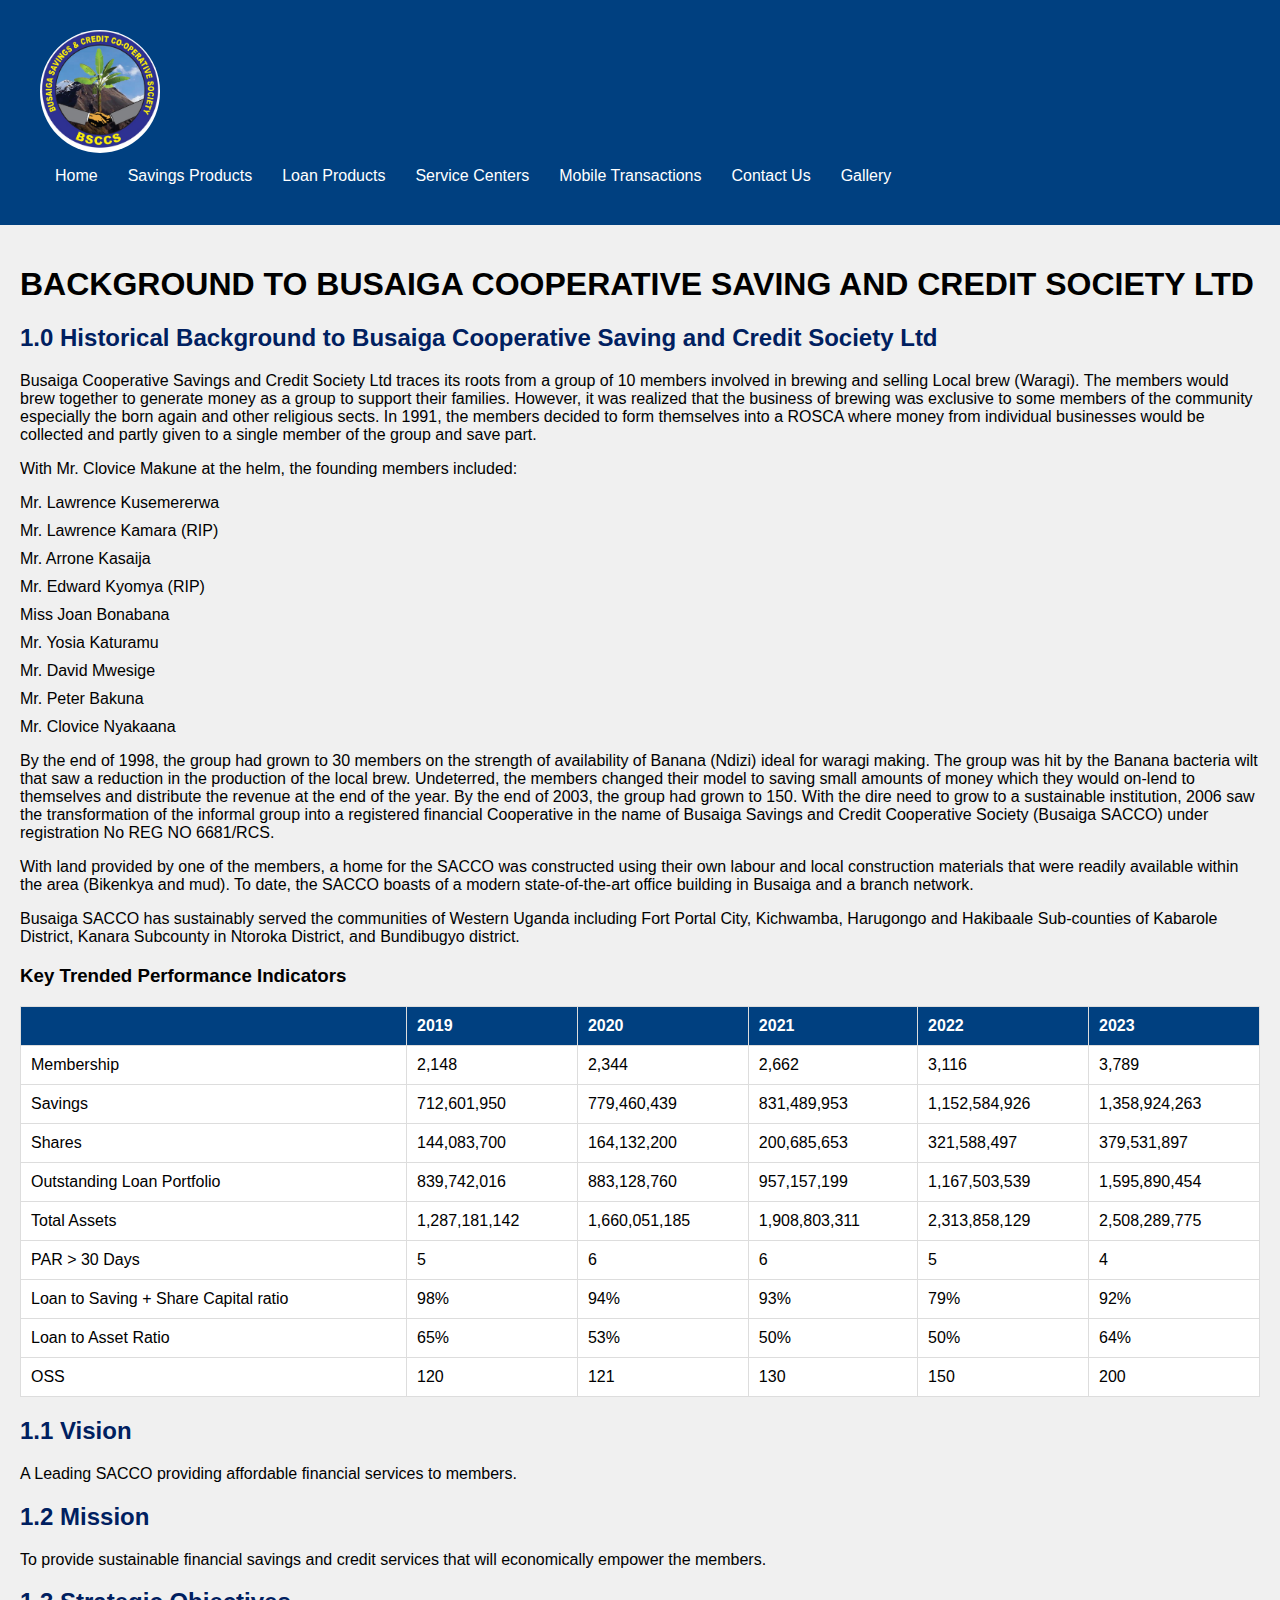
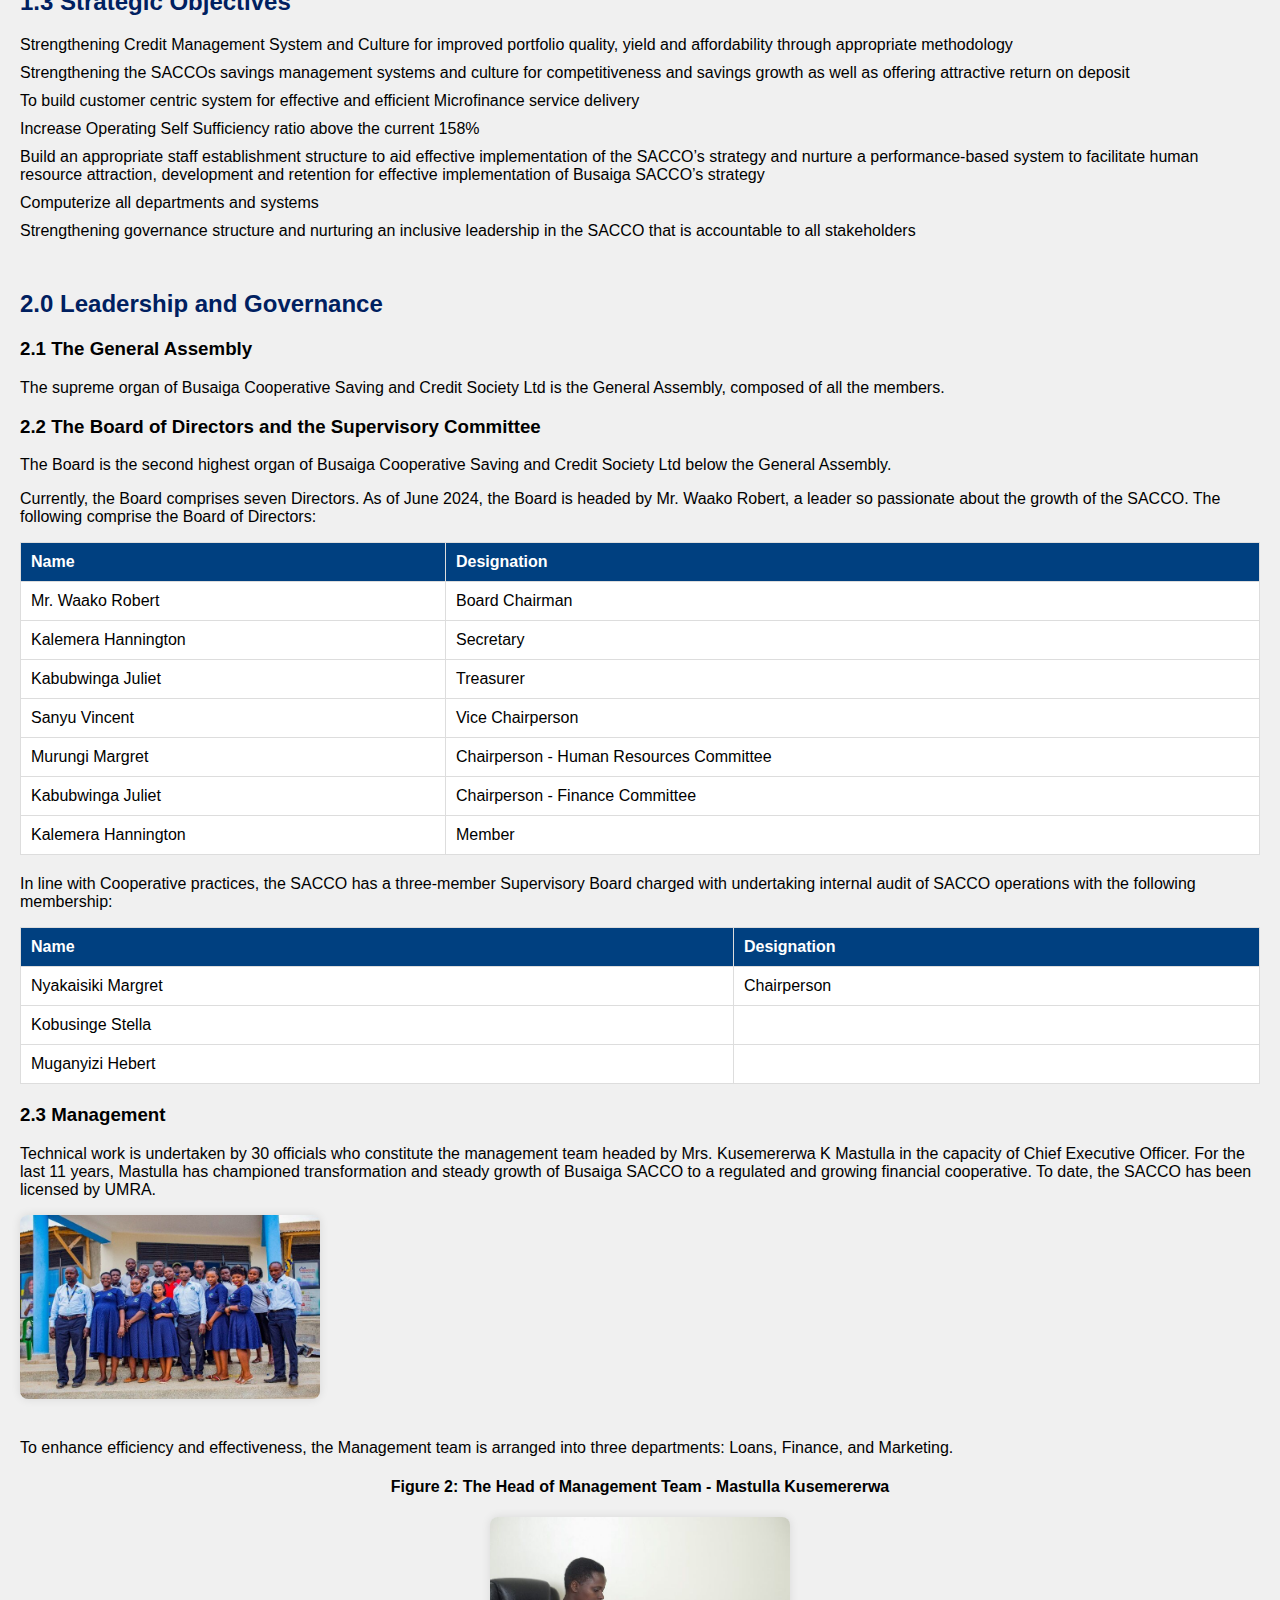
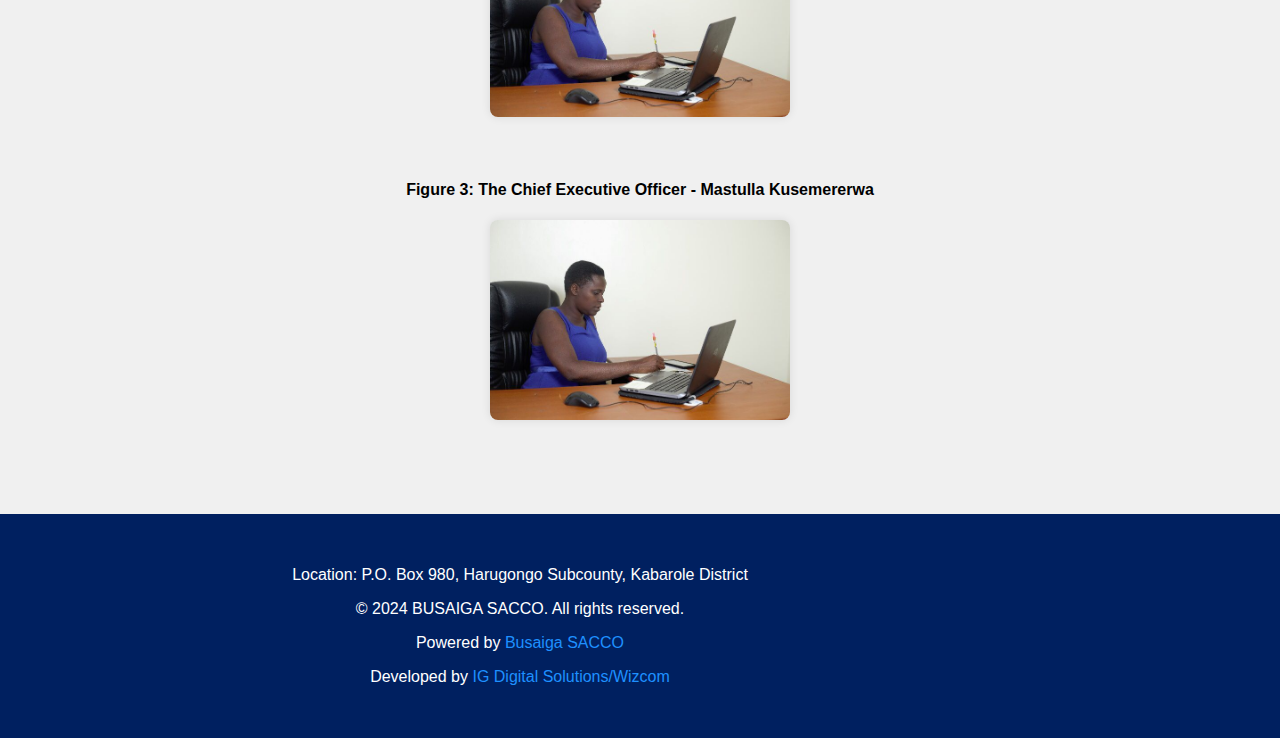
==== about.html @ 39517e25 "Add files via upload" ====
<!DOCTYPE html>
<html lang="en">
<head>
    <meta charset="UTF-8">
    <meta name="viewport" content="width=device-width, initial-scale=1.0">
    <title>BUSAIGA SACCO - About Us</title>
    <link rel="stylesheet" href="about.css">
    
    
</head>
<body>
    <header>
        <div class="container">
            <img src="logo.jpg" alt="BUSAIGA SACCO Logo" class="logo">
            <!-- Menu Icon for Small Screens -->
            <div class="menu-icon" onclick="toggleSidebar()">
                <div class="bar"></div>
                <div class="bar"></div>
                <div class="bar"></div>
            </div>
            <nav>
                <a href="index.html">Home</a>
                <a href="savings.html">Savings Products</a>
                <a href="loans.html">Loan Products</a>
                <a href="service-centers.html">Service Centers</a>
                <a href="mobile.html">Mobile Transactions</a>
                <a href="contact.html">Contact Us</a>
                <a href="gallery.html">Gallery</a>
            </nav>
        </div>
    </header>

    <!-- Sidebar -->
    <nav class="sidebar">
        <div class="sidebar-content">
            <a href="index.html">Home</a>
            <a href="savings.html">Savings Products</a>
            <a href="loans.html">Loan Products</a>
            <a href="gallery.html">Gallery</a>
            <a href="mobile.html">Mobile Transactions</a>
            <a href="contact.html">Contact Us</a>
            <a href="service-centers.html">Service Centers</a>
        </div>
    </nav>

    <main>
        <section id="background">
            <h1>BACKGROUND TO BUSAIGA COOPERATIVE SAVING AND CREDIT SOCIETY LTD</h1>
            <h2>1.0 Historical Background to Busaiga Cooperative Saving and Credit Society Ltd</h2>
            <p>
                Busaiga Cooperative Savings and Credit Society Ltd traces its roots from a group of 10 members involved in brewing and selling Local brew (Waragi). 
                The members would brew together to generate money as a group to support their families. However, it was realized that the business of brewing was 
                exclusive to some members of the community especially the born again and other religious sects. In 1991, the members decided to form themselves into 
                a ROSCA where money from individual businesses would be collected and partly given to a single member of the group and save part.
            </p>
            <p>With Mr. Clovice Makune at the helm, the founding members included:</p>
            <ul>
                <li>Mr. Lawrence Kusemererwa</li>
                <li>Mr. Lawrence Kamara (RIP)</li>
                <li>Mr. Arrone Kasaija</li>
                <li>Mr. Edward Kyomya (RIP)</li>
                <li>Miss Joan Bonabana</li>
                <li>Mr. Yosia Katuramu</li>
                <li>Mr. David Mwesige</li>
                <li>Mr. Peter Bakuna</li>
                <li>Mr. Clovice Nyakaana</li>
            </ul>
            <p>
                By the end of 1998, the group had grown to 30 members on the strength of availability of Banana (Ndizi) ideal for waragi making. The group was hit by the Banana bacteria wilt that saw 
                a reduction in the production of the local brew. Undeterred, the members changed their model to saving small amounts of money which they would on-lend to themselves and distribute the 
                revenue at the end of the year. By the end of 2003, the group had grown to 150. With the dire need to grow to a sustainable institution, 2006 saw the transformation of the informal group 
                into a registered financial Cooperative in the name of Busaiga Savings and Credit Cooperative Society (Busaiga SACCO) under registration No REG NO 6681/RCS.
            </p>
            <p>
                With land provided by one of the members, a home for the SACCO was constructed using their own labour and local construction materials that were readily available within the area 
                (Bikenkya and mud). To date, the SACCO boasts of a modern state-of-the-art office building in Busaiga and a branch network.
            </p>
            <p>
                Busaiga SACCO has sustainably served the communities of Western Uganda including Fort Portal City, Kichwamba, Harugongo and Hakibaale Sub-counties of Kabarole District, 
                Kanara Subcounty in Ntoroka District, and Bundibugyo district.
            </p>
            <h3>Key Trended Performance Indicators</h3>
            <table border="1">
                <tr>
                    <th></th>
                    <th>2019</th>
                    <th>2020</th>
                    <th>2021</th>
                    <th>2022</th>
                    <th>2023</th>
                </tr>
                <tr>
                    <td>Membership</td>
                    <td>2,148</td>
                    <td>2,344</td>
                    <td>2,662</td>
                    <td>3,116</td>
                    <td>3,789</td>
                </tr>
                <tr>
                    <td>Savings</td>
                    <td>712,601,950</td>
                    <td>779,460,439</td>
                    <td>831,489,953</td>
                    <td>1,152,584,926</td>
                    <td>1,358,924,263</td>
                </tr>
                <tr>
                    <td>Shares</td>
                    <td>144,083,700</td>
                    <td>164,132,200</td>
                    <td>200,685,653</td>
                    <td>321,588,497</td>
                    <td>379,531,897</td>
                </tr>
                <tr>
                    <td>Outstanding Loan Portfolio</td>
                    <td>839,742,016</td>
                    <td>883,128,760</td>
                    <td>957,157,199</td>
                    <td>1,167,503,539</td>
                    <td>1,595,890,454</td>
                </tr>
                <tr>
                    <td>Total Assets</td>
                    <td>1,287,181,142</td>
                    <td>1,660,051,185</td>
                    <td>1,908,803,311</td>
                    <td>2,313,858,129</td>
                    <td>2,508,289,775</td>
                </tr>
                <tr>
                    <td>PAR > 30 Days</td>
                    <td>5</td>
                    <td>6</td>
                    <td>6</td>
                    <td>5</td>
                    <td>4</td>
                </tr>
                <tr>
                    <td>Loan to Saving + Share Capital ratio</td>
                    <td>98%</td>
                    <td>94%</td>
                    <td>93%</td>
                    <td>79%</td>
                    <td>92%</td>
                </tr>
                <tr>
                    <td>Loan to Asset Ratio</td>
                    <td>65%</td>
                    <td>53%</td>
                    <td>50%</td>
                    <td>50%</td>
                    <td>64%</td>
                </tr>
                <tr>
                    <td>OSS</td>
                    <td>120</td>
                    <td>121</td>
                    <td>130</td>
                    <td>150</td>
                    <td>200</td>
                </tr>
            </table>
            <h2>1.1 Vision</h2>
            <p>A Leading SACCO providing affordable financial services to members.</p>
            <h2>1.2 Mission</h2>
            <p>To provide sustainable financial savings and credit services that will economically empower the members.</p>
            <h2>1.3 Strategic Objectives</h2>
            <ul>
                <li>Strengthening Credit Management System and Culture for improved portfolio quality, yield and affordability through appropriate methodology</li>
                <li>Strengthening the SACCOs savings management systems and culture for competitiveness and savings growth as well as offering attractive return on deposit</li>
                <li>To build customer centric system for effective and efficient Microfinance service delivery</li>
                <li>Increase Operating Self Sufficiency ratio above the current 158%</li>
                <li>Build an appropriate staff establishment structure to aid effective implementation of the SACCO’s strategy and nurture a performance-based system to facilitate human resource attraction, development and retention for effective implementation of Busaiga SACCO’s strategy</li>
                <li>Computerize all departments and systems</li>
                <li>Strengthening governance structure and nurturing an inclusive leadership in the SACCO that is accountable to all stakeholders</li>
            </ul>
        </section>

        <section id="performance">
            <h2>2.0 Leadership and Governance</h2>
            <h3>2.1 The General Assembly</h3>
            <p>The supreme organ of Busaiga Cooperative Saving and Credit Society Ltd is the General Assembly, composed of all the members.</p>
            <h3>2.2 The Board of Directors and the Supervisory Committee</h3>
            <p>The Board is the second highest organ of Busaiga Cooperative Saving and Credit Society Ltd below the General Assembly.</p>
            <p>Currently, the Board comprises seven Directors. As of June 2024, the Board is headed by Mr. Waako Robert, a leader so passionate about the growth of the SACCO. The following comprise the Board of Directors:</p>
            <table border="1">
                <tr>
                    <th>Name</th>
                    <th>Designation</th>
                </tr>
                <tr>
                    <td>Mr. Waako Robert</td>
                    <td>Board Chairman</td>
                </tr>
                <tr>
                    <td>Kalemera Hannington</td>
                    <td>Secretary</td>
                </tr>
                <tr>
                    <td>Kabubwinga Juliet</td>
                    <td>Treasurer</td>
                </tr>
                <tr>
                    <td>Sanyu Vincent</td>
                    <td>Vice Chairperson</td>
                </tr>
                <tr>
                    <td>Murungi Margret</td>
                    <td>Chairperson - Human Resources Committee</td>
                </tr>
                <tr>
                    <td>Kabubwinga Juliet</td>
                    <td>Chairperson - Finance Committee</td>
                </tr>
                <tr>
                    <td>Kalemera Hannington</td>
                    <td>Member</td>
                </tr>
            </table>
            <p>In line with Cooperative practices, the SACCO has a three-member Supervisory Board charged with undertaking internal audit of SACCO operations with the following membership:</p>
            <table border="1">
                <tr>
                    <th>Name</th>
                    <th>Designation</th>
                </tr>
                <tr>
                    <td>Nyakaisiki Margret</td>
                    <td>Chairperson</td>
                </tr>
                <tr>
                    <td>Kobusinge Stella</td>
                    <td></td>
                </tr>
                <tr>
                    <td>Muganyizi Hebert</td>
                    <td></td>
                </tr>
            </table>
            <h3>2.3 Management</h3>
            <div class="management">
                <p>
                    Technical work is undertaken by 30 officials who constitute the management team headed by Mrs. Kusemererwa K Mastulla in the capacity of Chief Executive Officer. 
                    For the last 11 years, Mastulla has championed transformation and steady growth of Busaiga SACCO to a regulated and growing financial cooperative. To date, the 
                    SACCO has been licensed by UMRA.
                </p>
                <img src="managent.jpg" alt="management-image">
            </div>
            <p>
                To enhance efficiency and effectiveness, the Management team is arranged into three departments: Loans, Finance, and Marketing.
            </p>
            
            <div class="images-section">
                <div>
                    <h4>Figure 2: The Head of Management Team - Mastulla Kusemererwa</h4>
                    <img src="ceo.jpg" alt="Additional Image 1">
                    <p></p>
                </div>
                <div>
                    <h4>Figure 3: The Chief Executive Officer - Mastulla Kusemererwa</h4>
                    <img src="ceo.jpg" alt="Additional Image 2">
                    
                </div>
            </div>
        </section>
    </main>

     <footer>
        <div class="container">
            <p>Location: P.O. Box 980, Harugongo Subcounty, Kabarole District</p>
            <p>&copy; 2024 BUSAIGA SACCO. All rights reserved.</p>
            <p>Powered by <a href="https://wa.me/+256784829845" target="_blank">Busaiga SACCO</a></p> 
            <p>Developed by <a href="https://wa.me/+256779491167" target="_blank">IG Digital Solutions/Wizcom</a></p>
        </div>
    </footer>
</body>
    

    <script>
        function toggleSidebar() {
            document.querySelector('.sidebar').classList.toggle('active');
        }
    </script>
</body>
</html>
---- about.css ----
/* Reset and Base Styles */
body {
  font-family: Arial, sans-serif;
  margin: 0;
  padding: 0;
  min-height: 100vh;
  display: flex;
  flex-direction: column;
}

h2 {
  color: #002060; /* Match heading color */
}



/* Header Styles */
header {
  background-color: #004080; /* Match header background color */
  color: white;
  display: flex;
  justify-content: space-between;
  align-items: center;
  padding: 10px 20px;
  position: relative; /* Ensure relative positioning for absolute children */
}

.logo {
  width: 120px;
  height: auto;
  border-radius: 50%; /* Match logo border radius */
}

nav {
  display: flex;
  align-items: center;
}

nav a {
  color: white;
  text-decoration: none;
  padding: 10px 15px;
  display: block;
}

nav a:hover {
  text-decoration: underline;
}



/* Footer Styles */
footer {
  background-color: #002060;
  color: white;
  padding: 1rem 0;
  text-align: center;
}

footer a {
  color: #1e90ff;
  text-decoration: none;
}

footer a:hover {
  text-decoration: underline;
}

/* Sidebar Styles */
.sidebar {
  position: fixed;
  left: 0;
  top: 0;
  bottom: 0;
  background-color: #004080;
  width: 250px;
  transform: translateX(-100%);
  transition: transform 0.3s ease;
  z-index: 1000;
}

.sidebar.active {
  transform: translateX(0);
}

.sidebar-content {
  padding-top: 60px; /* Adjusted padding top */
}

.sidebar a {
  color: white;
  text-decoration: none;
  display: block;
  padding: 16px;
  transition: background-color 0.3s;
}

.sidebar a:hover {
  background-color: #004080;
}

.active {
  background-color: #004080;
}

/* Responsive Styles */
@media (max-width: 768px) {
  .menu-icon {
      display: block; /* Show on smaller screens */
      cursor: pointer;
      position: absolute;
      top: 40%;
      right: 20px;
      z-index: 1001; /* Ensure it's above the sidebar */
  }

  .menu-icon .bar {
    width: 25px;
    height: 3px;
    background-color: white;
    margin: 8px 0;
    
  }

  nav {
      display: none; /* Hide nav links on small screens initially */
  }

  .sidebar {
      position: fixed;
      left: 0;
      top: 0;
      bottom: 0;
      background-color: #004080;
      width: 250px;
      transform: translateX(-100%);
      transition: transform 0.3s ease;
      z-index: 1000;
      display: none; /* Hide sidebar by default */
  }

  .sidebar.active {
      transform: translateX(0);
      display: block; /* Show sidebar when active */
  }

  .sidebar-content {
      padding-top: 60px; /* Adjusted padding top */
  }

  .sidebar a {
      color: white;
      text-decoration: none;
      display: block;
      padding: 16px;
      transition: background-color 0.3s;
  }

  .sidebar a:hover {
      background-color: #004080;
  }

  .active {
      background-color: #004080;
  }
}

@media (min-width: 769px) {
  nav {
      display: flex; /* Display nav on large screens */
  }

  .sidebar {
      display: none; /* Hide sidebar on large screens */
  }
}


.container {
  max-width: 1000px;
  padding: 20px;
  align-items: left;
}

/* Main Content Styles */
main {
  padding-top: 0; /* No padding needed */
  flex: 1;
  background-color: #f0f0f0; /* Example background color for main content */
  padding: 20px;
}

section {
  margin-bottom: 50px;
}

ul {
  list-style-type: none;
  padding: 0;
}

ul li {
  margin-bottom: 10px;
}

/* Sidebar Styles */
.sidebar {
  position: fixed;
  left: 0;
  top: 0;
  bottom: 0;
  background-color: #004080;
  width: 250px;
  transform: translateX(-100%);
  transition: transform 0.3s ease;
  z-index: 1000;
}

.sidebar.active {
  transform: translateX(0);
}

.sidebar-content {
  padding-top: 60px; /* Adjusted padding top */
}

.sidebar a {
  color: white;
  text-decoration: none;
  display: block;
  padding: 16px;
  transition: background-color 0.3s;
}

.sidebar a:hover {
  background-color: #004080;
}

.active {
  background-color: #004080;
}

/* Table Styles */
table {
  width: 100%;
  border-collapse: collapse;
  margin-bottom: 20px;
  overflow-x: auto; /* Enable horizontal scroll on smaller screens */
}

table, th, td {
  border: 1px solid #ddd;
}

th, td {
  padding: 10px;
  text-align: left;
}

th {
  background-color: #004080; /* Header background color */
  color: white;
}

/* Alternate row colors for better readability */
tr:nth-child(even) {
  background-color: #f2f2f2; /* Light gray */
}

/* Colors for header cells */
th {
  background-color: #004080; /* Dark blue */
  color: white;
}

/* Colors for data cells */
td {
  background-color: #ffffff; /* White */
}
/* Styling for Mastulla Kusemererwa's image */
.management img {
    width: 100%; /* Ensures the image fills its container */
    max-width: 300px; /* Example maximum width */
    border-radius: 8px; /* Rounded corners for aesthetics */
    box-shadow: 0 0 10px rgba(0, 0, 0, 0.1); /* Optional: Adds a subtle shadow */
    margin-bottom: 20px; /* Optional: Creates space below the image */
}

/* Styling for CEO images */
.images-section img {
    width: 100%; /* Ensures the image fills its container */
    max-width: 300px; /* Example maximum width */
    border-radius: 8px; /* Rounded corners for aesthetics */
    box-shadow: 0 0 10px rgba(0, 0, 0, 0.1); /* Optional: Adds a subtle shadow */
    margin-bottom: 20px; /* Optional: Creates space below the image */
}

/* Optional: Center the images and add space around them */
.images-section div {
    text-align: center; /* Centers the images */
    margin-bottom: 40px; /* Creates space between image sections */
}

/* Adjustments for smaller screens */
@media (max-width: 768px) {
  table {
    display: block;
    overflow-x: auto;
    white-space: nowrap; /* Prevent text wrapping */
  }

  th, td {
    min-width: 120px;
  }
}
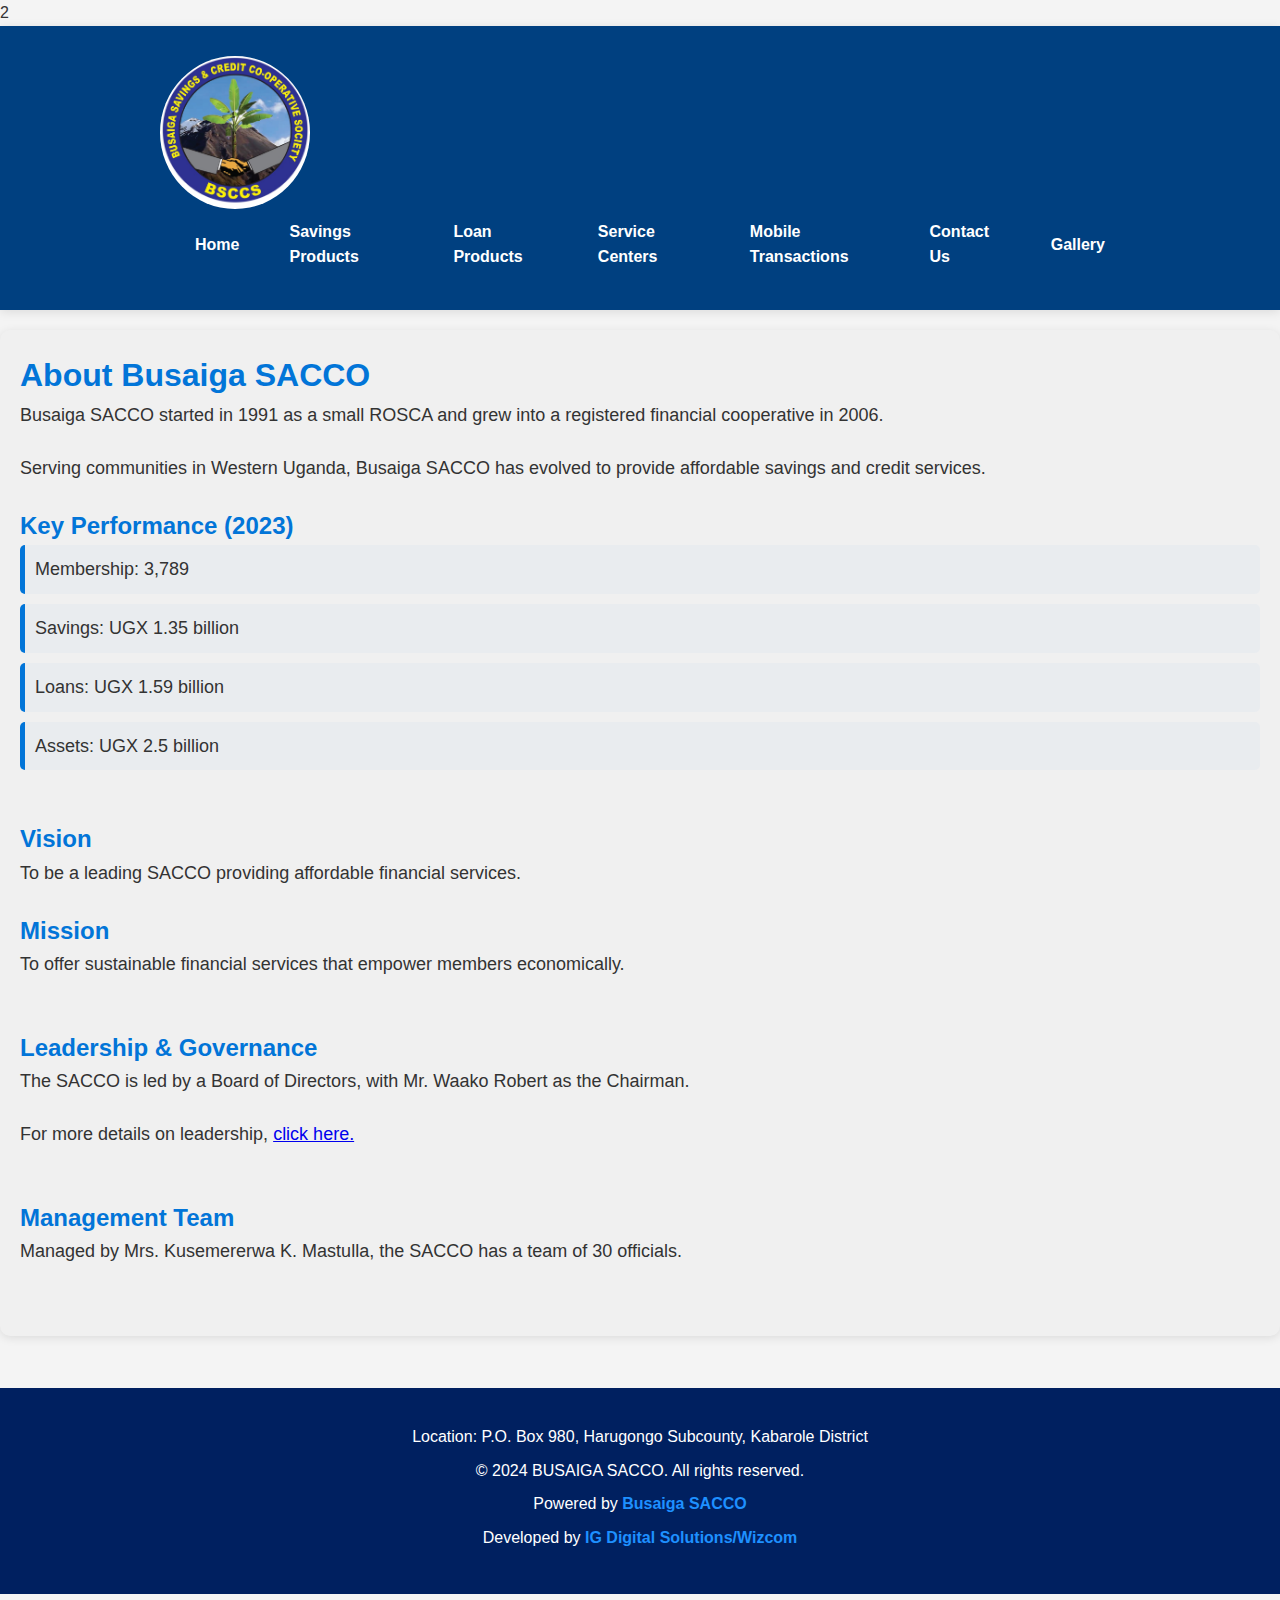
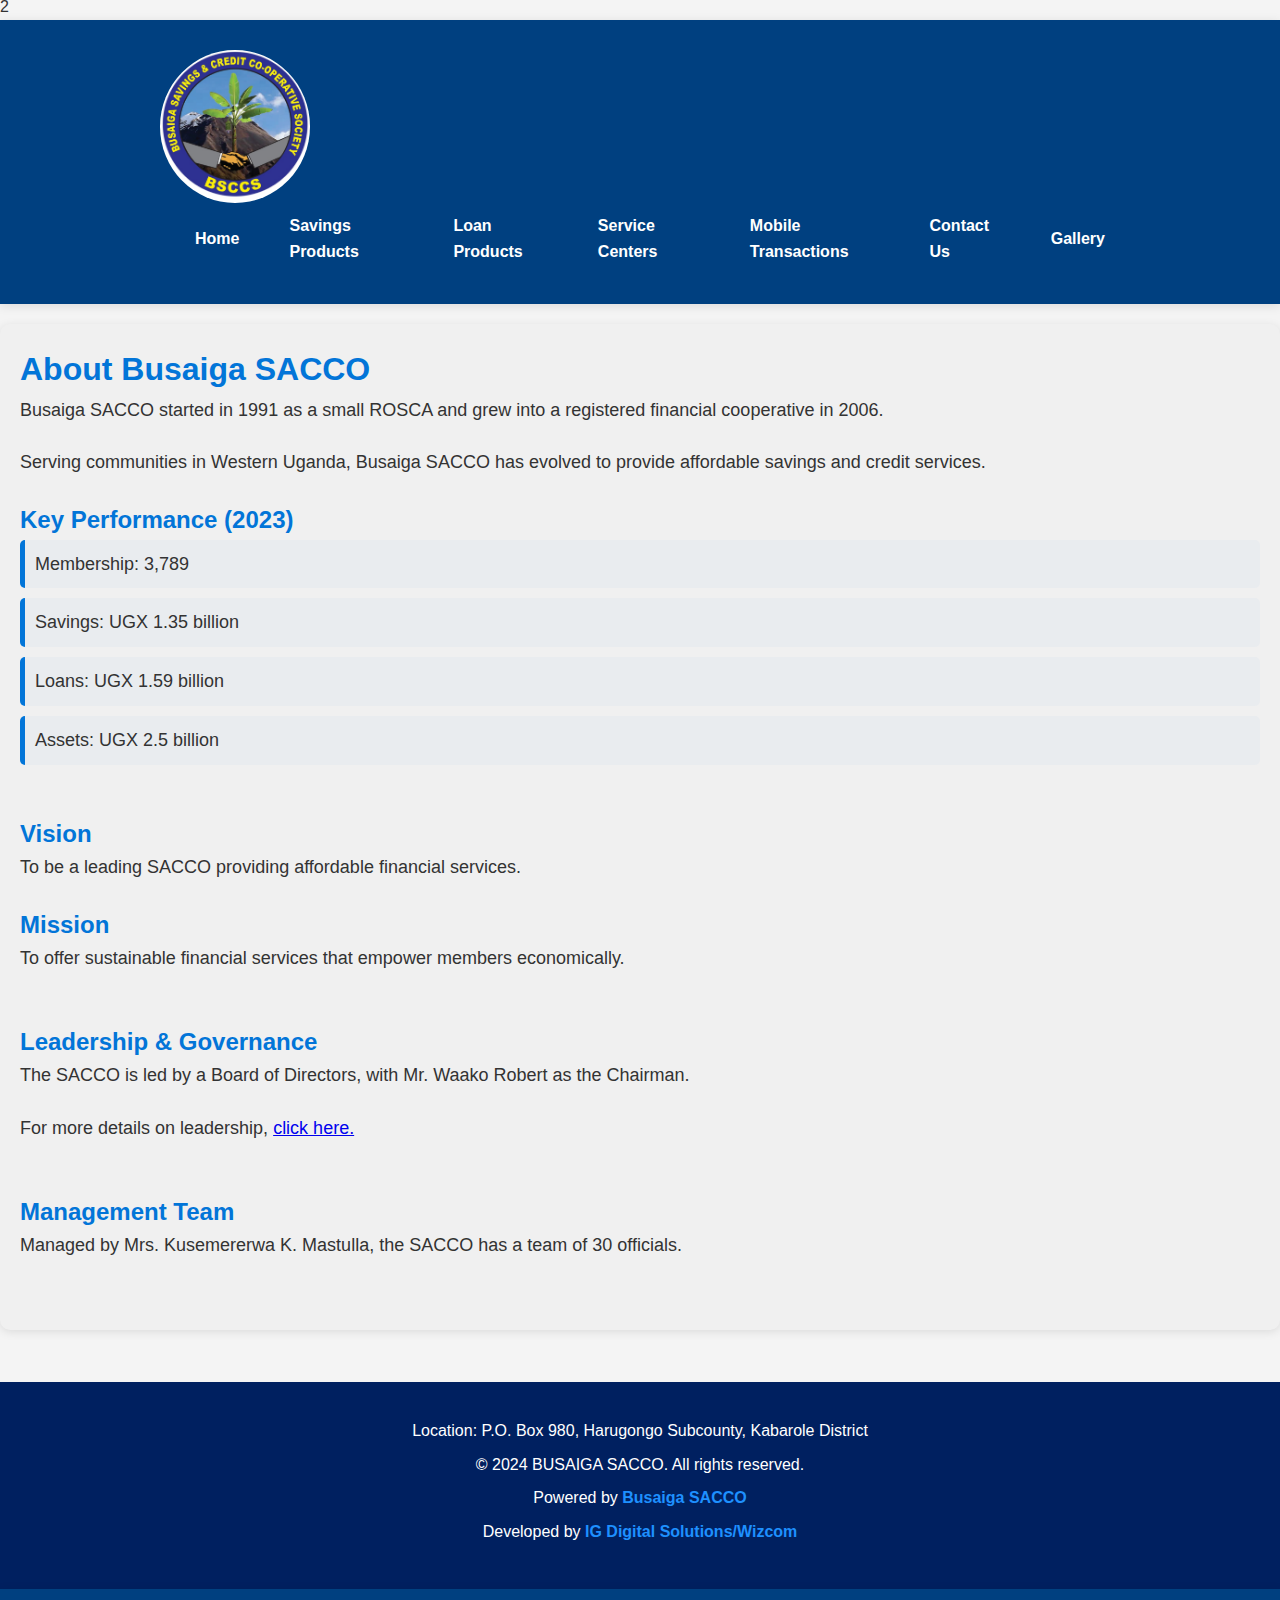
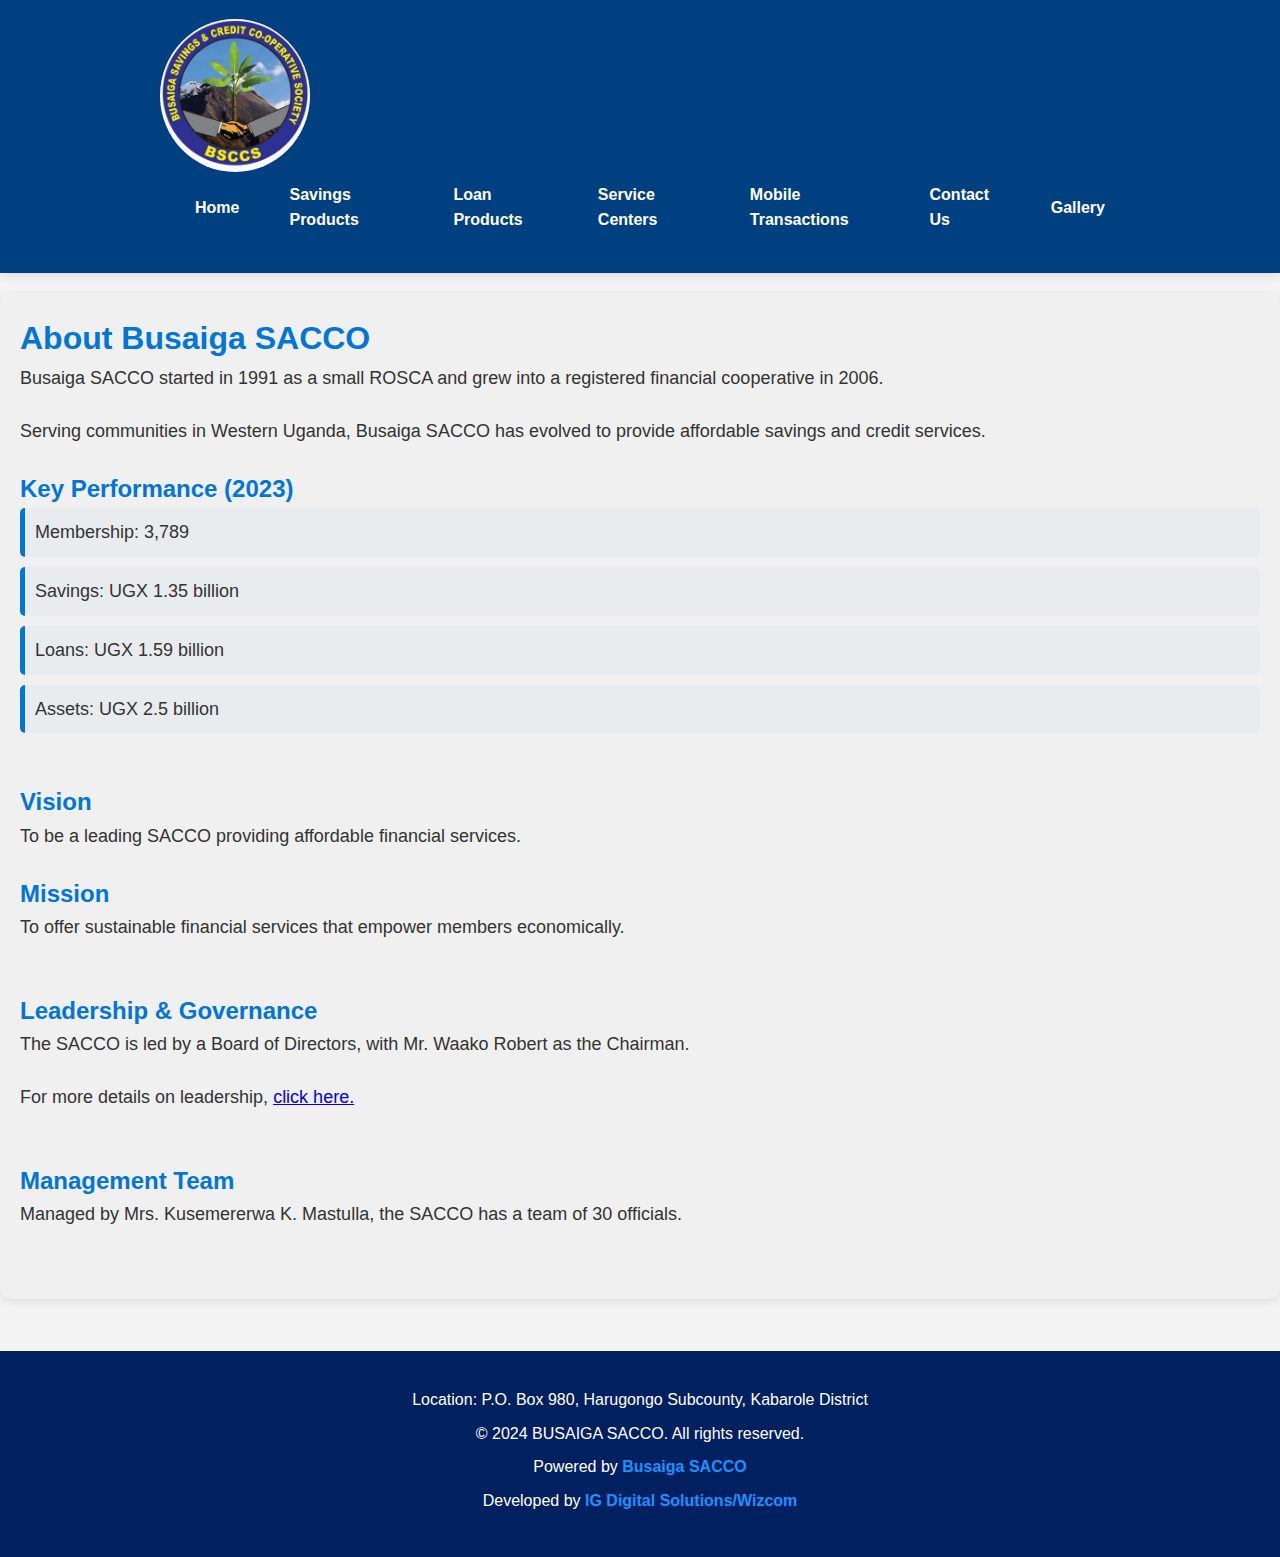
==== commit 613cecce: "Update about.html" ====
--- a/about.html
+++ b/about.html
@@ -5,8 +5,225 @@
     <meta name="viewport" content="width=device-width, initial-scale=1.0">
     <title>BUSAIGA SACCO - About Us</title>
     <link rel="stylesheet" href="about.css">
+    2 <Style>
     
+    /* General Reset */
+* {
+    margin: 0;
+    padding: 0;
+    box-sizing: border-box;
+}
+
+body {
+    font-family: 'Segoe UI', Tahoma, Geneva, Verdana, sans-serif;
+    color: #333;
+    line-height: 1.6;
+    background-color: #f4f4f4;
+}
+
+/* Layout and Container */
+.container {
+    width: 90%;
+    margin: auto;
+    max-width: 1200px;
+}
+
+/* Header Styling */
+header {
+    background-color: #0275d8;
+    color: white;
+    padding: 1rem 0;
+    box-shadow: 0 2px 10px rgba(0, 0, 0, 0.1);
+}
+
+header .logo {
+    width: 150px;
+    float: left;
+}
+
+header nav {
+    float: right;
+}
+
+header nav a {
+    color: white;
+    text-decoration: none;
+    margin-left: 20px;
+    font-weight: bold;
+    font-size: 16px;
+    transition: color 0.3s ease;
+}
+
+header nav a:hover {
+    color: #f4f4f4;
+}
+
+/* Menu Icon for mobile */
+.menu-icon {
+    display: none;
+    float: right;
+    cursor: pointer;
+}
+
+.menu-icon .bar {
+    width: 25px;
+    height: 3px;
+    background-color: white;
+    margin: 5px 0;
+}
+
+/* Main Section Styling */
+main {
+    background-color: white;
+    padding: 2rem;
+    margin: 20px 0;
+    border-radius: 10px;
+    box-shadow: 0 2px 10px rgba(0, 0, 0, 0.1);
+}
+
+main h1, main h2 {
+    color: #0275d8;
+}
+
+main p {
+    font-size: 18px;
+    margin-bottom: 1.5rem;
+}
+
+main ul {
+    list-style-type: none;
+    padding-left: 0;
+}
+
+main ul li {
+    font-size: 18px;
+    background-color: #e9ecef;
+    margin-bottom: 10px;
+    padding: 10px;
+    border-left: 5px solid #0275d8;
+    border-radius: 5px;
+}
+
+/* Section Styling */
+section {
+    margin-bottom: 2rem;
+}
+
+button {
+    background-color: #0275d8;
+    color: white;
+    border: none;
+    padding: 10px 20px;
+    font-size: 16px;
+    border-radius: 5px;
+    cursor: pointer;
+    transition: background-color 0.3s ease;
+}
+
+button:hover {
+    background-color: #025aa5;
+}
+
+/* Modal Styling */
+.modal {
+    display: none;
+    position: fixed;
+    z-index: 10;
+    left: 0;
+    top: 0;
+    width: 100%;
+    height: 100%;
+    overflow: auto;
+    background-color: rgba(0, 0, 0, 0.5);
+}
+
+.modal-content {
+    background-color: white;
+    margin: 10% auto;
+    padding: 20px;
+    border: 1px solid #888;
+    width: 80%;
+    max-width: 600px;
+    border-radius: 10px;
+    box-shadow: 0 4px 8px rgba(0, 0, 0, 0.2);
+}
+
+.close {
+    color: #aaa;
+    float: right;
+    font-size: 24px;
+    font-weight: bold;
+    cursor: pointer;
+}
+
+.close:hover, .close:focus {
+    color: #333;
+}
+
+/* Footer Styling */
+footer {
+    background-color: #0275d8;
+    color: white;
+    padding: 2rem 0;
+    text-align: center;
+    margin-top: 2rem;
+}
+
+footer p {
+    margin-bottom: 0.5rem;
+}
+
+footer a {
+    color: #ffcc00;
+    text-decoration: none;
+    font-weight: bold;
+    transition: color 0.3s ease;
+}
+
+footer a:hover {
+    color: #ffc107;
+}
+
+/* Responsive Layout for Mobile */
+@media (max-width: 768px) {
+    header nav {
+        display: none;
+    }
+
+    .menu-icon {
+        display: block;
+    }
+
+    .logo {
+        float: none;
+        display: block;
+        margin: auto;
+    }
+
+    main {
+        padding: 1rem;
+    }
+
+    .container {
+        width: 100%;
+    }
+
+    .modal-content {
+        width: 90%;
+    }
+}
+
+/* Utility Classes */
+.text-center {
+    text-align: center;
+}
+
+.text-left {
+    text-align: left;
+}
+
     
+    </style>
 </head>
 <body>
     <header>
@@ -45,242 +262,471 @@
 
     <main>
         <section id="background">
-            <h1>BACKGROUND TO BUSAIGA COOPERATIVE SAVING AND CREDIT SOCIETY LTD</h1>
-            <h2>1.0 Historical Background to Busaiga Cooperative Saving and Credit Society Ltd</h2>
-            <p>
-                Busaiga Cooperative Savings and Credit Society Ltd traces its roots from a group of 10 members involved in brewing and selling Local brew (Waragi). 
-                The members would brew together to generate money as a group to support their families. However, it was realized that the business of brewing was 
-                exclusive to some members of the community especially the born again and other religious sects. In 1991, the members decided to form themselves into 
-                a ROSCA where money from individual businesses would be collected and partly given to a single member of the group and save part.
-            </p>
-            <p>With Mr. Clovice Makune at the helm, the founding members included:</p>
+            <h1>About Busaiga SACCO</h1>
+            <p>Busaiga SACCO started in 1991 as a small ROSCA and grew into a registered financial cooperative in 2006.</p>
+            <p>Serving communities in Western Uganda, Busaiga SACCO has evolved to provide affordable savings and credit services.</p>
+
+            <h2>Key Performance (2023)</h2>
             <ul>
-                <li>Mr. Lawrence Kusemererwa</li>
-                <li>Mr. Lawrence Kamara (RIP)</li>
-                <li>Mr. Arrone Kasaija</li>
-                <li>Mr. Edward Kyomya (RIP)</li>
-                <li>Miss Joan Bonabana</li>
-                <li>Mr. Yosia Katuramu</li>
-                <li>Mr. David Mwesige</li>
-                <li>Mr. Peter Bakuna</li>
-                <li>Mr. Clovice Nyakaana</li>
+                <li>Membership: 3,789</li>
+                <li>Savings: UGX 1.35 billion</li>
+                <li>Loans: UGX 1.59 billion</li>
+                <li>Assets: UGX 2.5 billion</li>
             </ul>
-            <p>
-                By the end of 1998, the group had grown to 30 members on the strength of availability of Banana (Ndizi) ideal for waragi making. The group was hit by the Banana bacteria wilt that saw 
-                a reduction in the production of the local brew. Undeterred, the members changed their model to saving small amounts of money which they would on-lend to themselves and distribute the 
-                revenue at the end of the year. By the end of 2003, the group had grown to 150. With the dire need to grow to a sustainable institution, 2006 saw the transformation of the informal group 
-                into a registered financial Cooperative in the name of Busaiga Savings and Credit Cooperative Society (Busaiga SACCO) under registration No REG NO 6681/RCS.
-            </p>
-            <p>
-                With land provided by one of the members, a home for the SACCO was constructed using their own labour and local construction materials that were readily available within the area 
-                (Bikenkya and mud). To date, the SACCO boasts of a modern state-of-the-art office building in Busaiga and a branch network.
-            </p>
-            <p>
-                Busaiga SACCO has sustainably served the communities of Western Uganda including Fort Portal City, Kichwamba, Harugongo and Hakibaale Sub-counties of Kabarole District, 
-                Kanara Subcounty in Ntoroka District, and Bundibugyo district.
-            </p>
-            <h3>Key Trended Performance Indicators</h3>
-            <table border="1">
-                <tr>
-                    <th></th>
-                    <th>2019</th>
-                    <th>2020</th>
-                    <th>2021</th>
-                    <th>2022</th>
-                    <th>2023</th>
-                </tr>
-                <tr>
-                    <td>Membership</td>
-                    <td>2,148</td>
-                    <td>2,344</td>
-                    <td>2,662</td>
-                    <td>3,116</td>
-                    <td>3,789</td>
-                </tr>
-                <tr>
-                    <td>Savings</td>
-                    <td>712,601,950</td>
-                    <td>779,460,439</td>
-                    <td>831,489,953</td>
-                    <td>1,152,584,926</td>
-                    <td>1,358,924,263</td>
-                </tr>
-                <tr>
-                    <td>Shares</td>
-                    <td>144,083,700</td>
-                    <td>164,132,200</td>
-                    <td>200,685,653</td>
-                    <td>321,588,497</td>
-                    <td>379,531,897</td>
-                </tr>
-                <tr>
-                    <td>Outstanding Loan Portfolio</td>
-                    <td>839,742,016</td>
-                    <td>883,128,760</td>
-                    <td>957,157,199</td>
-                    <td>1,167,503,539</td>
-                    <td>1,595,890,454</td>
-                </tr>
-                <tr>
-                    <td>Total Assets</td>
-                    <td>1,287,181,142</td>
-                    <td>1,660,051,185</td>
-                    <td>1,908,803,311</td>
-                    <td>2,313,858,129</td>
-                    <td>2,508,289,775</td>
-                </tr>
-                <tr>
-                    <td>PAR > 30 Days</td>
-                    <td>5</td>
-                    <td>6</td>
-                    <td>6</td>
-                    <td>5</td>
-                    <td>4</td>
-                </tr>
-                <tr>
-                    <td>Loan to Saving + Share Capital ratio</td>
-                    <td>98%</td>
-                    <td>94%</td>
-                    <td>93%</td>
-                    <td>79%</td>
-                    <td>92%</td>
-                </tr>
-                <tr>
-                    <td>Loan to Asset Ratio</td>
-                    <td>65%</td>
-                    <td>53%</td>
-                    <td>50%</td>
-                    <td>50%</td>
-                    <td>64%</td>
-                </tr>
-                <tr>
-                    <td>OSS</td>
-                    <td>120</td>
-                    <td>121</td>
-                    <td>130</td>
-                    <td>150</td>
-                    <td>200</td>
-                </tr>
-            </table>
-            <h2>1.1 Vision</h2>
-            <p>A Leading SACCO providing affordable financial services to members.</p>
-            <h2>1.2 Mission</h2>
-            <p>To provide sustainable financial savings and credit services that will economically empower the members.</p>
-            <h2>1.3 Strategic Objectives</h2>
-            <ul>
-                <li>Strengthening Credit Management System and Culture for improved portfolio quality, yield and affordability through appropriate methodology</li>
-                <li>Strengthening the SACCOs savings management systems and culture for competitiveness and savings growth as well as offering attractive return on deposit</li>
-                <li>To build customer centric system for effective and efficient Microfinance service delivery</li>
-                <li>Increase Operating Self Sufficiency ratio above the current 158%</li>
-                <li>Build an appropriate staff establishment structure to aid effective implementation of the SACCO’s strategy and nurture a performance-based system to facilitate human resource attraction, development and retention for effective implementation of Busaiga SACCO’s strategy</li>
-                <li>Computerize all departments and systems</li>
-                <li>Strengthening governance structure and nurturing an inclusive leadership in the SACCO that is accountable to all stakeholders</li>
-            </ul>
-        </section>
-
-        <section id="performance">
-            <h2>2.0 Leadership and Governance</h2>
-            <h3>2.1 The General Assembly</h3>
-            <p>The supreme organ of Busaiga Cooperative Saving and Credit Society Ltd is the General Assembly, composed of all the members.</p>
-            <h3>2.2 The Board of Directors and the Supervisory Committee</h3>
-            <p>The Board is the second highest organ of Busaiga Cooperative Saving and Credit Society Ltd below the General Assembly.</p>
-            <p>Currently, the Board comprises seven Directors. As of June 2024, the Board is headed by Mr. Waako Robert, a leader so passionate about the growth of the SACCO. The following comprise the Board of Directors:</p>
-            <table border="1">
-                <tr>
-                    <th>Name</th>
-                    <th>Designation</th>
-                </tr>
-                <tr>
-                    <td>Mr. Waako Robert</td>
-                    <td>Board Chairman</td>
-                </tr>
-                <tr>
-                    <td>Kalemera Hannington</td>
-                    <td>Secretary</td>
-                </tr>
-                <tr>
-                    <td>Kabubwinga Juliet</td>
-                    <td>Treasurer</td>
-                </tr>
-                <tr>
-                    <td>Sanyu Vincent</td>
-                    <td>Vice Chairperson</td>
-                </tr>
-                <tr>
-                    <td>Murungi Margret</td>
-                    <td>Chairperson - Human Resources Committee</td>
-                </tr>
-                <tr>
-                    <td>Kabubwinga Juliet</td>
-                    <td>Chairperson - Finance Committee</td>
-                </tr>
-                <tr>
-                    <td>Kalemera Hannington</td>
-                    <td>Member</td>
-                </tr>
-            </table>
-            <p>In line with Cooperative practices, the SACCO has a three-member Supervisory Board charged with undertaking internal audit of SACCO operations with the following membership:</p>
-            <table border="1">
-                <tr>
-                    <th>Name</th>
-                    <th>Designation</th>
-                </tr>
-                <tr>
-                    <td>Nyakaisiki Margret</td>
-                    <td>Chairperson</td>
-                </tr>
-                <tr>
-                    <td>Kobusinge Stella</td>
-                    <td></td>
-                </tr>
-                <tr>
-                    <td>Muganyizi Hebert</td>
-                    <td></td>
-                </tr>
-            </table>
-            <h3>2.3 Management</h3>
-            <div class="management">
-                <p>
-                    Technical work is undertaken by 30 officials who constitute the management team headed by Mrs. Kusemererwa K Mastulla in the capacity of Chief Executive Officer. 
-                    For the last 11 years, Mastulla has championed transformation and steady growth of Busaiga SACCO to a regulated and growing financial cooperative. To date, the 
-                    SACCO has been licensed by UMRA.
-                </p>
-                <img src="managent.jpg" alt="management-image">
-            </div>
-            <p>
-                To enhance efficiency and effectiveness, the Management team is arranged into three departments: Loans, Finance, and Marketing.
-            </p>
-            
-            <div class="images-section">
-                <div>
-                    <h4>Figure 2: The Head of Management Team - Mastulla Kusemererwa</h4>
-                    <img src="ceo.jpg" alt="Additional Image 1">
-                    <p></p>
-                </div>
-                <div>
-                    <h4>Figure 3: The Chief Executive Officer - Mastulla Kusemererwa</h4>
-                    <img src="ceo.jpg" alt="Additional Image 2">
-                    
-                </div>
-            </div>
+        </section>
+
+        <section id="vision-mission">
+            <h2>Vision</h2>
+            <p>To be a leading SACCO providing affordable financial services.</p>
+
+            <h2>Mission</h2>
+            <p>To offer sustainable financial services that empower members economically.</p>
+        </section>
+
+        <section id="leadership">
+            <h2>Leadership & Governance</h2>
+            <p>The SACCO is led by a Board of Directors, with Mr. Waako Robert as the Chairman.</p>
+            <p>For more details on leadership, <a href="#" onclick="showLeadershipDetails()">click here.</a></p>
+        </section>
+
+        <section id="management">
+            <h2>Management Team</h2>
+            <p>Managed by Mrs. Kusemererwa K. Mastulla, the SACCO has a team of 30 officials.</p>
         </section>
     </main>
 
-     <footer>
+    <footer>
         <div class="container">
             <p>Location: P.O. Box 980, Harugongo Subcounty, Kabarole District</p>
             <p>&copy; 2024 BUSAIGA SACCO. All rights reserved.</p>
-            <p>Powered by <a href="https://wa.me/+256784829845" target="_blank">Busaiga SACCO</a></p> 
+            <p>Powered by <a href="https://wa.me/+256784829845" target="_blank">Busaiga SACCO</a></p>
             <p>Developed by <a href="https://wa.me/+256779491167" target="_blank">IG Digital Solutions/Wizcom</a></p>
         </div>
     </footer>
-</body>
-    
 
     <script>
         function toggleSidebar() {
             document.querySelector('.sidebar').classList.toggle('active');
         }
+
+        function showLeadershipDetails() {
+            alert("Board of Directors: Mr. Waako Robert, Mr. Kalemera Hannington, Ms. Kabubwinga Juliet...");
+        }
     </script>
 </body>
 </html>
+<!DOCTYPE html>
+<html lang="en">
+<head>
+    <meta charset="UTF-8">
+    <meta name="viewport" content="width=device-width, initial-scale=1.0">
+    <title>BUSAIGA SACCO - About Us</title>
+    <link rel="stylesheet" href="about.css">
+    2 <Style>
+    
+    /* General Reset */
+* {
+    margin: 0;
+    padding: 0;
+    box-sizing: border-box;
+}
+
+body {
+    font-family: 'Segoe UI', Tahoma, Geneva, Verdana, sans-serif;
+    color: #333;
+    line-height: 1.6;
+    background-color: #f4f4f4;
+}
+
+/* Layout and Container */
+.container {
+    width: 90%;
+    margin: auto;
+    max-width: 1200px;
+}
+
+/* Header Styling */
+header {
+    background-color: #0275d8;
+    color: white;
+    padding: 1rem 0;
+    box-shadow: 0 2px 10px rgba(0, 0, 0, 0.1);
+}
+
+header .logo {
+    width: 150px;
+    float: left;
+}
+
+header nav {
+    float: right;
+}
+
+header nav a {
+    color: white;
+    text-decoration: none;
+    margin-left: 20px;
+    font-weight: bold;
+    font-size: 16px;
+    transition: color 0.3s ease;
+}
+
+header nav a:hover {
+    color: #f4f4f4;
+}
+
+/* Menu Icon for mobile */
+.menu-icon {
+    display: none;
+    float: right;
+    cursor: pointer;
+}
+
+.menu-icon .bar {
+    width: 25px;
+    height: 3px;
+    background-color: white;
+    margin: 5px 0;
+}
+
+/* Main Section Styling */
+main {
+    background-color: white;
+    padding: 2rem;
+    margin: 20px 0;
+    border-radius: 10px;
+    box-shadow: 0 2px 10px rgba(0, 0, 0, 0.1);
+}
+
+main h1, main h2 {
+    color: #0275d8;
+}
+
+main p {
+    font-size: 18px;
+    margin-bottom: 1.5rem;
+}
+
+main ul {
+    list-style-type: none;
+    padding-left: 0;
+}
+
+main ul li {
+    font-size: 18px;
+    background-color: #e9ecef;
+    margin-bottom: 10px;
+    padding: 10px;
+    border-left: 5px solid #0275d8;
+    border-radius: 5px;
+}
+
+/* Section Styling */
+section {
+    margin-bottom: 2rem;
+}
+
+button {
+    background-color: #0275d8;
+    color: white;
+    border: none;
+    padding: 10px 20px;
+    font-size: 16px;
+    border-radius: 5px;
+    cursor: pointer;
+    transition: background-color 0.3s ease;
+}
+
+button:hover {
+    background-color: #025aa5;
+}
+
+/* Modal Styling */
+.modal {
+    display: none;
+    position: fixed;
+    z-index: 10;
+    left: 0;
+    top: 0;
+    width: 100%;
+    height: 100%;
+    overflow: auto;
+    background-color: rgba(0, 0, 0, 0.5);
+}
+
+.modal-content {
+    background-color: white;
+    margin: 10% auto;
+    padding: 20px;
+    border: 1px solid #888;
+    width: 80%;
+    max-width: 600px;
+    border-radius: 10px;
+    box-shadow: 0 4px 8px rgba(0, 0, 0, 0.2);
+}
+
+.close {
+    color: #aaa;
+    float: right;
+    font-size: 24px;
+    font-weight: bold;
+    cursor: pointer;
+}
+
+.close:hover, .close:focus {
+    color: #333;
+}
+
+/* Footer Styling */
+footer {
+    background-color: #0275d8;
+    color: white;
+    padding: 2rem 0;
+    text-align: center;
+    margin-top: 2rem;
+}
+
+footer p {
+    margin-bottom: 0.5rem;
+}
+
+footer a {
+    color: #ffcc00;
+    text-decoration: none;
+    font-weight: bold;
+    transition: color 0.3s ease;
+}
+
+footer a:hover {
+    color: #ffc107;
+}
+
+/* Responsive Layout for Mobile */
+@media (max-width: 768px) {
+    header nav {
+        display: none;
+    }
+
+    .menu-icon {
+        display: block;
+    }
+
+    .logo {
+        float: none;
+        display: block;
+        margin: auto;
+    }
+
+    main {
+        padding: 1rem;
+    }
+
+    .container {
+        width: 100%;
+    }
+
+    .modal-content {
+        width: 90%;
+    }
+}
+
+/* Utility Classes */
+.text-center {
+    text-align: center;
+}
+
+.text-left {
+    text-align: left;
+}
+
+    
+    </style>
+</head>
+<body>
+    <header>
+        <div class="container">
+            <img src="logo.jpg" alt="BUSAIGA SACCO Logo" class="logo">
+            <!-- Menu Icon for Small Screens -->
+            <div class="menu-icon" onclick="toggleSidebar()">
+                <div class="bar"></div>
+                <div class="bar"></div>
+                <div class="bar"></div>
+            </div>
+            <nav>
+                <a href="index.html">Home</a>
+                <a href="savings.html">Savings Products</a>
+                <a href="loans.html">Loan Products</a>
+                <a href="service-centers.html">Service Centers</a>
+                <a href="mobile.html">Mobile Transactions</a>
+                <a href="contact.html">Contact Us</a>
+                <a href="gallery.html">Gallery</a>
+            </nav>
+        </div>
+    </header>
+
+    <!-- Sidebar -->
+    <nav class="sidebar">
+        <div class="sidebar-content">
+            <a href="index.html">Home</a>
+            <a href="savings.html">Savings Products</a>
+            <a href="loans.html">Loan Products</a>
+            <a href="gallery.html">Gallery</a>
+            <a href="mobile.html">Mobile Transactions</a>
+            <a href="contact.html">Contact Us</a>
+            <a href="service-centers.html">Service Centers</a>
+        </div>
+    </nav>
+
+    <main>
+        <section id="background">
+            <h1>About Busaiga SACCO</h1>
+            <p>Busaiga SACCO started in 1991 as a small ROSCA and grew into a registered financial cooperative in 2006.</p>
+            <p>Serving communities in Western Uganda, Busaiga SACCO has evolved to provide affordable savings and credit services.</p>
+
+            <h2>Key Performance (2023)</h2>
+            <ul>
+                <li>Membership: 3,789</li>
+                <li>Savings: UGX 1.35 billion</li>
+                <li>Loans: UGX 1.59 billion</li>
+                <li>Assets: UGX 2.5 billion</li>
+            </ul>
+        </section>
+
+        <section id="vision-mission">
+            <h2>Vision</h2>
+            <p>To be a leading SACCO providing affordable financial services.</p>
+
+            <h2>Mission</h2>
+            <p>To offer sustainable financial services that empower members economically.</p>
+        </section>
+
+        <section id="leadership">
+            <h2>Leadership & Governance</h2>
+            <p>The SACCO is led by a Board of Directors, with Mr. Waako Robert as the Chairman.</p>
+            <p>For more details on leadership, <a href="#" onclick="showLeadershipDetails()">click here.</a></p>
+        </section>
+
+        <section id="management">
+            <h2>Management Team</h2>
+            <p>Managed by Mrs. Kusemererwa K. Mastulla, the SACCO has a team of 30 officials.</p>
+        </section>
+    </main>
+
+    <footer>
+        <div class="container">
+            <p>Location: P.O. Box 980, Harugongo Subcounty, Kabarole District</p>
+            <p>&copy; 2024 BUSAIGA SACCO. All rights reserved.</p>
+            <p>Powered by <a href="https://wa.me/+256784829845" target="_blank">Busaiga SACCO</a></p>
+            <p>Developed by <a href="https://wa.me/+256779491167" target="_blank">IG Digital Solutions/Wizcom</a></p>
+        </div>
+    </footer>
+
+    <script>
+        function toggleSidebar() {
+            document.querySelector('.sidebar').classList.toggle('active');
+        }
+
+        function showLeadershipDetails() {
+            alert("Board of Directors: Mr. Waako Robert, Mr. Kalemera Hannington, Ms. Kabubwinga Juliet...");
+        }
+    </script>
+</body>
+</html>
+<!DOCTYPE html>
+<html lang="en">
+<head>
+    <meta charset="UTF-8">
+    <meta name="viewport" content="width=device-width, initial-scale=1.0">
+    <title>BUSAIGA SACCO - About Us</title>
+    <link rel="stylesheet" href="about.css">
+</head>
+<body>
+    <header>
+        <div class="container">
+            <img src="logo.jpg" alt="BUSAIGA SACCO Logo" class="logo">
+            <!-- Menu Icon for Small Screens -->
+            <div class="menu-icon" onclick="toggleSidebar()">
+                <div class="bar"></div>
+                <div class="bar"></div>
+                <div class="bar"></div>
+            </div>
+            <nav>
+                <a href="index.html">Home</a>
+                <a href="savings.html">Savings Products</a>
+                <a href="loans.html">Loan Products</a>
+                <a href="service-centers.html">Service Centers</a>
+                <a href="mobile.html">Mobile Transactions</a>
+                <a href="contact.html">Contact Us</a>
+                <a href="gallery.html">Gallery</a>
+            </nav>
+        </div>
+    </header>
+
+    <!-- Sidebar -->
+    <nav class="sidebar">
+        <div class="sidebar-content">
+            <a href="index.html">Home</a>
+            <a href="savings.html">Savings Products</a>
+            <a href="loans.html">Loan Products</a>
+            <a href="gallery.html">Gallery</a>
+            <a href="mobile.html">Mobile Transactions</a>
+            <a href="contact.html">Contact Us</a>
+            <a href="service-centers.html">Service Centers</a>
+        </div>
+    </nav>
+
+    <main>
+        <section id="background">
+            <h1>About Busaiga SACCO</h1>
+            <p>Busaiga SACCO started in 1991 as a small ROSCA and grew into a registered financial cooperative in 2006.</p>
+            <p>Serving communities in Western Uganda, Busaiga SACCO has evolved to provide affordable savings and credit services.</p>
+
+            <h2>Key Performance (2023)</h2>
+            <ul>
+                <li>Membership: 3,789</li>
+                <li>Savings: UGX 1.35 billion</li>
+                <li>Loans: UGX 1.59 billion</li>
+                <li>Assets: UGX 2.5 billion</li>
+            </ul>
+        </section>
+
+        <section id="vision-mission">
+            <h2>Vision</h2>
+            <p>To be a leading SACCO providing affordable financial services.</p>
+
+            <h2>Mission</h2>
+            <p>To offer sustainable financial services that empower members economically.</p>
+        </section>
+
+        <section id="leadership">
+            <h2>Leadership & Governance</h2>
+            <p>The SACCO is led by a Board of Directors, with Mr. Waako Robert as the Chairman.</p>
+            <p>For more details on leadership, <a href="#" onclick="showLeadershipDetails()">click here.</a></p>
+        </section>
+
+        <section id="management">
+            <h2>Management Team</h2>
+            <p>Managed by Mrs. Kusemererwa K. Mastulla, the SACCO has a team of 30 officials.</p>
+        </section>
+    </main>
+
+    <footer>
+        <div class="container">
+            <p>Location: P.O. Box 980, Harugongo Subcounty, Kabarole District</p>
+            <p>&copy; 2024 BUSAIGA SACCO. All rights reserved.</p>
+            <p>Powered by <a href="https://wa.me/+256784829845" target="_blank">Busaiga SACCO</a></p>
+            <p>Developed by <a href="https://wa.me/+256779491167" target="_blank">IG Digital Solutions/Wizcom</a></p>
+        </div>
+    </footer>
+
+    <script>
+        function toggleSidebar() {
+            document.querySelector('.sidebar').classList.toggle('active');
+        }
+
+        function showLeadershipDetails() {
+            alert("Board of Directors: Mr. Waako Robert, Mr. Kalemera Hannington, Ms. Kabubwinga Juliet...");
+        }
+    </script>
+</body>
+</html>
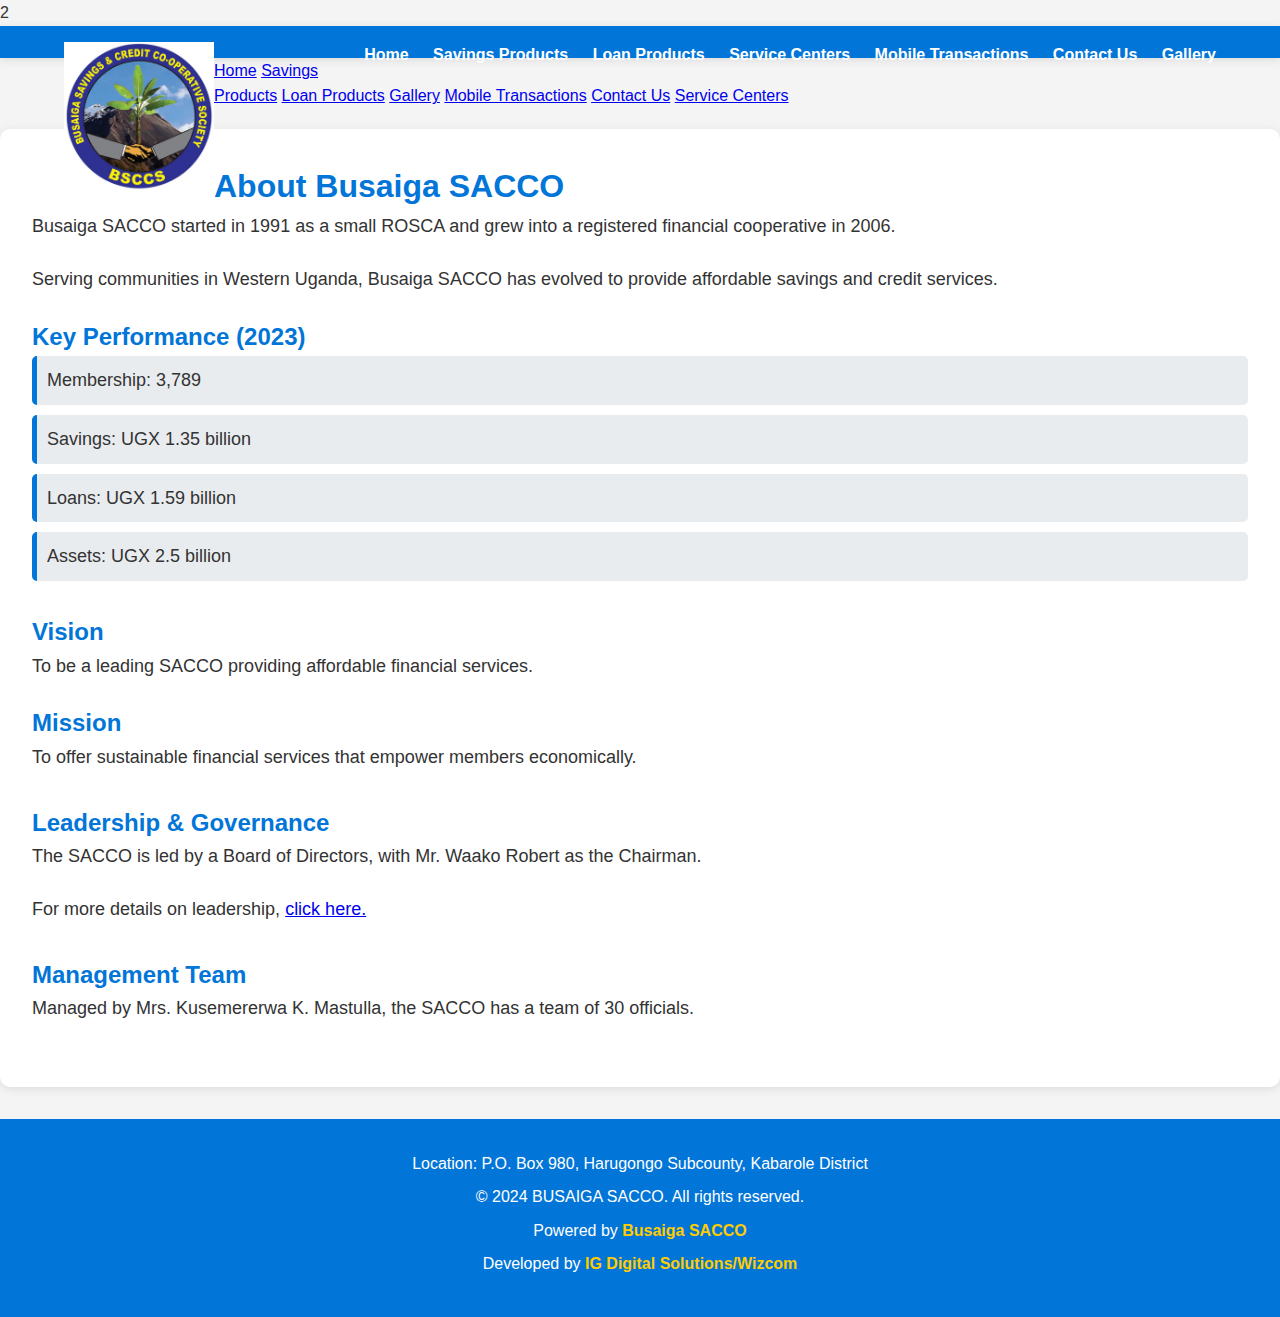
==== commit 60eeee6f: "Update about.html" ====
--- a/about.html
+++ b/about.html
@@ -4,7 +4,7 @@
     <meta charset="UTF-8">
     <meta name="viewport" content="width=device-width, initial-scale=1.0">
     <title>BUSAIGA SACCO - About Us</title>
-    <link rel="stylesheet" href="about.css">
+    
     2 <Style>
     
     /* General Reset */
@@ -315,418 +315,4 @@
     </script>
 </body>
 </html>
-<!DOCTYPE html>
-<html lang="en">
-<head>
-    <meta charset="UTF-8">
-    <meta name="viewport" content="width=device-width, initial-scale=1.0">
-    <title>BUSAIGA SACCO - About Us</title>
-    <link rel="stylesheet" href="about.css">
-    2 <Style>
-    
-    /* General Reset */
-* {
-    margin: 0;
-    padding: 0;
-    box-sizing: border-box;
-}
-
-body {
-    font-family: 'Segoe UI', Tahoma, Geneva, Verdana, sans-serif;
-    color: #333;
-    line-height: 1.6;
-    background-color: #f4f4f4;
-}
-
-/* Layout and Container */
-.container {
-    width: 90%;
-    margin: auto;
-    max-width: 1200px;
-}
-
-/* Header Styling */
-header {
-    background-color: #0275d8;
-    color: white;
-    padding: 1rem 0;
-    box-shadow: 0 2px 10px rgba(0, 0, 0, 0.1);
-}
-
-header .logo {
-    width: 150px;
-    float: left;
-}
-
-header nav {
-    float: right;
-}
-
-header nav a {
-    color: white;
-    text-decoration: none;
-    margin-left: 20px;
-    font-weight: bold;
-    font-size: 16px;
-    transition: color 0.3s ease;
-}
-
-header nav a:hover {
-    color: #f4f4f4;
-}
-
-/* Menu Icon for mobile */
-.menu-icon {
-    display: none;
-    float: right;
-    cursor: pointer;
-}
-
-.menu-icon .bar {
-    width: 25px;
-    height: 3px;
-    background-color: white;
-    margin: 5px 0;
-}
-
-/* Main Section Styling */
-main {
-    background-color: white;
-    padding: 2rem;
-    margin: 20px 0;
-    border-radius: 10px;
-    box-shadow: 0 2px 10px rgba(0, 0, 0, 0.1);
-}
-
-main h1, main h2 {
-    color: #0275d8;
-}
-
-main p {
-    font-size: 18px;
-    margin-bottom: 1.5rem;
-}
-
-main ul {
-    list-style-type: none;
-    padding-left: 0;
-}
-
-main ul li {
-    font-size: 18px;
-    background-color: #e9ecef;
-    margin-bottom: 10px;
-    padding: 10px;
-    border-left: 5px solid #0275d8;
-    border-radius: 5px;
-}
-
-/* Section Styling */
-section {
-    margin-bottom: 2rem;
-}
-
-button {
-    background-color: #0275d8;
-    color: white;
-    border: none;
-    padding: 10px 20px;
-    font-size: 16px;
-    border-radius: 5px;
-    cursor: pointer;
-    transition: background-color 0.3s ease;
-}
-
-button:hover {
-    background-color: #025aa5;
-}
-
-/* Modal Styling */
-.modal {
-    display: none;
-    position: fixed;
-    z-index: 10;
-    left: 0;
-    top: 0;
-    width: 100%;
-    height: 100%;
-    overflow: auto;
-    background-color: rgba(0, 0, 0, 0.5);
-}
-
-.modal-content {
-    background-color: white;
-    margin: 10% auto;
-    padding: 20px;
-    border: 1px solid #888;
-    width: 80%;
-    max-width: 600px;
-    border-radius: 10px;
-    box-shadow: 0 4px 8px rgba(0, 0, 0, 0.2);
-}
-
-.close {
-    color: #aaa;
-    float: right;
-    font-size: 24px;
-    font-weight: bold;
-    cursor: pointer;
-}
-
-.close:hover, .close:focus {
-    color: #333;
-}
-
-/* Footer Styling */
-footer {
-    background-color: #0275d8;
-    color: white;
-    padding: 2rem 0;
-    text-align: center;
-    margin-top: 2rem;
-}
-
-footer p {
-    margin-bottom: 0.5rem;
-}
-
-footer a {
-    color: #ffcc00;
-    text-decoration: none;
-    font-weight: bold;
-    transition: color 0.3s ease;
-}
-
-footer a:hover {
-    color: #ffc107;
-}
-
-/* Responsive Layout for Mobile */
-@media (max-width: 768px) {
-    header nav {
-        display: none;
-    }
-
-    .menu-icon {
-        display: block;
-    }
-
-    .logo {
-        float: none;
-        display: block;
-        margin: auto;
-    }
-
-    main {
-        padding: 1rem;
-    }
-
-    .container {
-        width: 100%;
-    }
-
-    .modal-content {
-        width: 90%;
-    }
-}
-
-/* Utility Classes */
-.text-center {
-    text-align: center;
-}
-
-.text-left {
-    text-align: left;
-}
-
-    
-    </style>
-</head>
-<body>
-    <header>
-        <div class="container">
-            <img src="logo.jpg" alt="BUSAIGA SACCO Logo" class="logo">
-            <!-- Menu Icon for Small Screens -->
-            <div class="menu-icon" onclick="toggleSidebar()">
-                <div class="bar"></div>
-                <div class="bar"></div>
-                <div class="bar"></div>
-            </div>
-            <nav>
-                <a href="index.html">Home</a>
-                <a href="savings.html">Savings Products</a>
-                <a href="loans.html">Loan Products</a>
-                <a href="service-centers.html">Service Centers</a>
-                <a href="mobile.html">Mobile Transactions</a>
-                <a href="contact.html">Contact Us</a>
-                <a href="gallery.html">Gallery</a>
-            </nav>
-        </div>
-    </header>
-
-    <!-- Sidebar -->
-    <nav class="sidebar">
-        <div class="sidebar-content">
-            <a href="index.html">Home</a>
-            <a href="savings.html">Savings Products</a>
-            <a href="loans.html">Loan Products</a>
-            <a href="gallery.html">Gallery</a>
-            <a href="mobile.html">Mobile Transactions</a>
-            <a href="contact.html">Contact Us</a>
-            <a href="service-centers.html">Service Centers</a>
-        </div>
-    </nav>
-
-    <main>
-        <section id="background">
-            <h1>About Busaiga SACCO</h1>
-            <p>Busaiga SACCO started in 1991 as a small ROSCA and grew into a registered financial cooperative in 2006.</p>
-            <p>Serving communities in Western Uganda, Busaiga SACCO has evolved to provide affordable savings and credit services.</p>
-
-            <h2>Key Performance (2023)</h2>
-            <ul>
-                <li>Membership: 3,789</li>
-                <li>Savings: UGX 1.35 billion</li>
-                <li>Loans: UGX 1.59 billion</li>
-                <li>Assets: UGX 2.5 billion</li>
-            </ul>
-        </section>
-
-        <section id="vision-mission">
-            <h2>Vision</h2>
-            <p>To be a leading SACCO providing affordable financial services.</p>
-
-            <h2>Mission</h2>
-            <p>To offer sustainable financial services that empower members economically.</p>
-        </section>
-
-        <section id="leadership">
-            <h2>Leadership & Governance</h2>
-            <p>The SACCO is led by a Board of Directors, with Mr. Waako Robert as the Chairman.</p>
-            <p>For more details on leadership, <a href="#" onclick="showLeadershipDetails()">click here.</a></p>
-        </section>
-
-        <section id="management">
-            <h2>Management Team</h2>
-            <p>Managed by Mrs. Kusemererwa K. Mastulla, the SACCO has a team of 30 officials.</p>
-        </section>
-    </main>
-
-    <footer>
-        <div class="container">
-            <p>Location: P.O. Box 980, Harugongo Subcounty, Kabarole District</p>
-            <p>&copy; 2024 BUSAIGA SACCO. All rights reserved.</p>
-            <p>Powered by <a href="https://wa.me/+256784829845" target="_blank">Busaiga SACCO</a></p>
-            <p>Developed by <a href="https://wa.me/+256779491167" target="_blank">IG Digital Solutions/Wizcom</a></p>
-        </div>
-    </footer>
-
-    <script>
-        function toggleSidebar() {
-            document.querySelector('.sidebar').classList.toggle('active');
-        }
-
-        function showLeadershipDetails() {
-            alert("Board of Directors: Mr. Waako Robert, Mr. Kalemera Hannington, Ms. Kabubwinga Juliet...");
-        }
-    </script>
-</body>
-</html>
-<!DOCTYPE html>
-<html lang="en">
-<head>
-    <meta charset="UTF-8">
-    <meta name="viewport" content="width=device-width, initial-scale=1.0">
-    <title>BUSAIGA SACCO - About Us</title>
-    <link rel="stylesheet" href="about.css">
-</head>
-<body>
-    <header>
-        <div class="container">
-            <img src="logo.jpg" alt="BUSAIGA SACCO Logo" class="logo">
-            <!-- Menu Icon for Small Screens -->
-            <div class="menu-icon" onclick="toggleSidebar()">
-                <div class="bar"></div>
-                <div class="bar"></div>
-                <div class="bar"></div>
-            </div>
-            <nav>
-                <a href="index.html">Home</a>
-                <a href="savings.html">Savings Products</a>
-                <a href="loans.html">Loan Products</a>
-                <a href="service-centers.html">Service Centers</a>
-                <a href="mobile.html">Mobile Transactions</a>
-                <a href="contact.html">Contact Us</a>
-                <a href="gallery.html">Gallery</a>
-            </nav>
-        </div>
-    </header>
-
-    <!-- Sidebar -->
-    <nav class="sidebar">
-        <div class="sidebar-content">
-            <a href="index.html">Home</a>
-            <a href="savings.html">Savings Products</a>
-            <a href="loans.html">Loan Products</a>
-            <a href="gallery.html">Gallery</a>
-            <a href="mobile.html">Mobile Transactions</a>
-            <a href="contact.html">Contact Us</a>
-            <a href="service-centers.html">Service Centers</a>
-        </div>
-    </nav>
-
-    <main>
-        <section id="background">
-            <h1>About Busaiga SACCO</h1>
-            <p>Busaiga SACCO started in 1991 as a small ROSCA and grew into a registered financial cooperative in 2006.</p>
-            <p>Serving communities in Western Uganda, Busaiga SACCO has evolved to provide affordable savings and credit services.</p>
-
-            <h2>Key Performance (2023)</h2>
-            <ul>
-                <li>Membership: 3,789</li>
-                <li>Savings: UGX 1.35 billion</li>
-                <li>Loans: UGX 1.59 billion</li>
-                <li>Assets: UGX 2.5 billion</li>
-            </ul>
-        </section>
-
-        <section id="vision-mission">
-            <h2>Vision</h2>
-            <p>To be a leading SACCO providing affordable financial services.</p>
-
-            <h2>Mission</h2>
-            <p>To offer sustainable financial services that empower members economically.</p>
-        </section>
-
-        <section id="leadership">
-            <h2>Leadership & Governance</h2>
-            <p>The SACCO is led by a Board of Directors, with Mr. Waako Robert as the Chairman.</p>
-            <p>For more details on leadership, <a href="#" onclick="showLeadershipDetails()">click here.</a></p>
-        </section>
-
-        <section id="management">
-            <h2>Management Team</h2>
-            <p>Managed by Mrs. Kusemererwa K. Mastulla, the SACCO has a team of 30 officials.</p>
-        </section>
-    </main>
-
-    <footer>
-        <div class="container">
-            <p>Location: P.O. Box 980, Harugongo Subcounty, Kabarole District</p>
-            <p>&copy; 2024 BUSAIGA SACCO. All rights reserved.</p>
-            <p>Powered by <a href="https://wa.me/+256784829845" target="_blank">Busaiga SACCO</a></p>
-            <p>Developed by <a href="https://wa.me/+256779491167" target="_blank">IG Digital Solutions/Wizcom</a></p>
-        </div>
-    </footer>
-
-    <script>
-        function toggleSidebar() {
-            document.querySelector('.sidebar').classList.toggle('active');
-        }
-
-        function showLeadershipDetails() {
-            alert("Board of Directors: Mr. Waako Robert, Mr. Kalemera Hannington, Ms. Kabubwinga Juliet...");
-        }
-    </script>
-</body>
-</html>
+                        
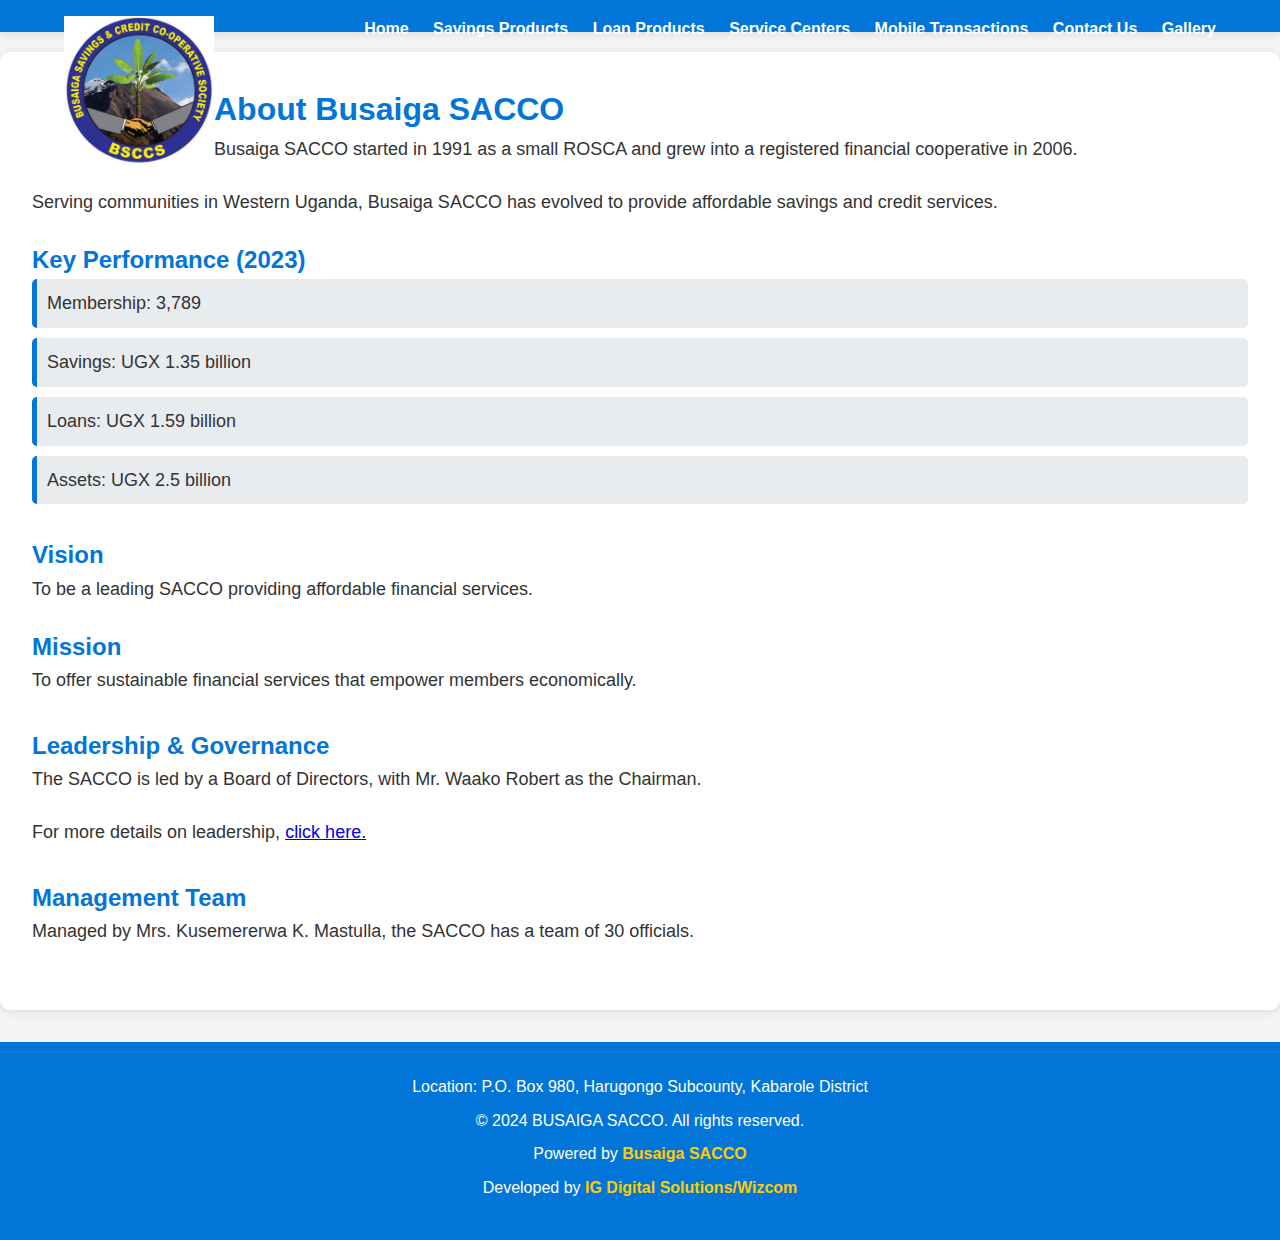
==== commit 617403d4: "Update about.html" ====
--- a/about.html
+++ b/about.html
@@ -4,225 +4,278 @@
     <meta charset="UTF-8">
     <meta name="viewport" content="width=device-width, initial-scale=1.0">
     <title>BUSAIGA SACCO - About Us</title>
-    
-    2 <Style>
-    
+    <style>
     /* General Reset */
-* {
-    margin: 0;
-    padding: 0;
-    box-sizing: border-box;
-}
-
-body {
-    font-family: 'Segoe UI', Tahoma, Geneva, Verdana, sans-serif;
-    color: #333;
-    line-height: 1.6;
-    background-color: #f4f4f4;
-}
-
-/* Layout and Container */
-.container {
-    width: 90%;
-    margin: auto;
-    max-width: 1200px;
-}
-
-/* Header Styling */
-header {
-    background-color: #0275d8;
-    color: white;
-    padding: 1rem 0;
-    box-shadow: 0 2px 10px rgba(0, 0, 0, 0.1);
-}
-
-header .logo {
-    width: 150px;
-    float: left;
-}
-
-header nav {
-    float: right;
-}
-
-header nav a {
-    color: white;
-    text-decoration: none;
-    margin-left: 20px;
-    font-weight: bold;
-    font-size: 16px;
-    transition: color 0.3s ease;
-}
-
-header nav a:hover {
-    color: #f4f4f4;
-}
-
-/* Menu Icon for mobile */
-.menu-icon {
-    display: none;
-    float: right;
-    cursor: pointer;
-}
-
-.menu-icon .bar {
-    width: 25px;
-    height: 3px;
-    background-color: white;
-    margin: 5px 0;
-}
-
-/* Main Section Styling */
-main {
-    background-color: white;
-    padding: 2rem;
-    margin: 20px 0;
-    border-radius: 10px;
-    box-shadow: 0 2px 10px rgba(0, 0, 0, 0.1);
-}
-
-main h1, main h2 {
-    color: #0275d8;
-}
-
-main p {
-    font-size: 18px;
-    margin-bottom: 1.5rem;
-}
-
-main ul {
-    list-style-type: none;
-    padding-left: 0;
-}
-
-main ul li {
-    font-size: 18px;
-    background-color: #e9ecef;
-    margin-bottom: 10px;
-    padding: 10px;
-    border-left: 5px solid #0275d8;
-    border-radius: 5px;
-}
-
-/* Section Styling */
-section {
-    margin-bottom: 2rem;
-}
-
-button {
-    background-color: #0275d8;
-    color: white;
-    border: none;
-    padding: 10px 20px;
-    font-size: 16px;
-    border-radius: 5px;
-    cursor: pointer;
-    transition: background-color 0.3s ease;
-}
-
-button:hover {
-    background-color: #025aa5;
-}
-
-/* Modal Styling */
-.modal {
-    display: none;
-    position: fixed;
-    z-index: 10;
-    left: 0;
-    top: 0;
-    width: 100%;
-    height: 100%;
-    overflow: auto;
-    background-color: rgba(0, 0, 0, 0.5);
-}
-
-.modal-content {
-    background-color: white;
-    margin: 10% auto;
-    padding: 20px;
-    border: 1px solid #888;
-    width: 80%;
-    max-width: 600px;
-    border-radius: 10px;
-    box-shadow: 0 4px 8px rgba(0, 0, 0, 0.2);
-}
-
-.close {
-    color: #aaa;
-    float: right;
-    font-size: 24px;
-    font-weight: bold;
-    cursor: pointer;
-}
-
-.close:hover, .close:focus {
-    color: #333;
-}
-
-/* Footer Styling */
-footer {
-    background-color: #0275d8;
-    color: white;
-    padding: 2rem 0;
-    text-align: center;
-    margin-top: 2rem;
-}
-
-footer p {
-    margin-bottom: 0.5rem;
-}
-
-footer a {
-    color: #ffcc00;
-    text-decoration: none;
-    font-weight: bold;
-    transition: color 0.3s ease;
-}
-
-footer a:hover {
-    color: #ffc107;
-}
-
-/* Responsive Layout for Mobile */
-@media (max-width: 768px) {
+    * {
+        margin: 0;
+        padding: 0;
+        box-sizing: border-box;
+    }
+
+    body {
+        font-family: 'Segoe UI', Tahoma, Geneva, Verdana, sans-serif;
+        color: #333;
+        line-height: 1.6;
+        background-color: #f4f4f4;
+    }
+
+    /* Layout and Container */
+    .container {
+        width: 90%;
+        margin: auto;
+        max-width: 1200px;
+    }
+
+    /* Header Styling */
+    header {
+        background-color: #0275d8;
+        color: white;
+        padding: 1rem 0;
+        box-shadow: 0 2px 10px rgba(0, 0, 0, 0.1);
+        position: relative;
+    }
+
+    header .logo {
+        width: 150px;
+        float: left;
+    }
+
     header nav {
+        float: right;
+    }
+
+    header nav a {
+        color: white;
+        text-decoration: none;
+        margin-left: 20px;
+        font-weight: bold;
+        font-size: 16px;
+        transition: color 0.3s ease;
+    }
+
+    header nav a:hover {
+        color: #f4f4f4;
+    }
+
+    /* Menu Icon for mobile */
+    .menu-icon {
         display: none;
-    }
-
-    .menu-icon {
+        float: right;
+        cursor: pointer;
+        z-index: 1000;
+    }
+
+    .menu-icon .bar {
+        width: 25px;
+        height: 3px;
+        background-color: white;
+        margin: 5px 0;
+        transition: 0.4s;
+    }
+
+    /* Rotate first bar */
+    .change .bar:nth-child(1) {
+        transform: rotate(-45deg) translate(-5px, 6px);
+    }
+
+    /* Fade out the second bar */
+    .change .bar:nth-child(2) {
+        opacity: 0;
+    }
+
+    /* Rotate last bar */
+    .change .bar:nth-child(3) {
+        transform: rotate(45deg) translate(-5px, -6px);
+    }
+
+    /* Sidebar Styling */
+    .sidebar {
+        height: 75%;
+        width: 0;
+        position: fixed;
+        z-index: 1;
+        top: 0;
+        right: 0;
+        background-color: white ;
+        overflow-x: hidden;
+        transition: 0.5s;
+        padding-top: 40px;
+        border-radius: 4px;
+    }
+
+    .sidebar a {
+        padding: 8px 8px 8px 32px;
+        text-decoration: none;
+        font-size: 20px;
+        color: #ffcc00;
         display: block;
-    }
-
-    .logo {
-        float: none;
-        display: block;
-        margin: auto;
-    }
-
+        transition: 0.3s;
+    }
+
+    .sidebar a:hover {
+        color: #f1f1f1;
+    }
+
+    .sidebar .closebtn {
+        position: absolute;
+        top: 0;
+        right: 25px;
+        font-size: 36px;
+        margin-left: 50px;
+    }
+
+    /* Main Section Styling */
     main {
-        padding: 1rem;
-    }
-
-    .container {
+        background-color: white;
+        padding: 2rem;
+        margin: 20px 0;
+        border-radius: 10px;
+        box-shadow: 0 2px 10px rgba(0, 0, 0, 0.1);
+    }
+
+    main h1, main h2 {
+        color: #0275d8;
+    }
+
+    main p {
+        font-size: 18px;
+        margin-bottom: 1.5rem;
+    }
+
+    main ul {
+        list-style-type: none;
+        padding-left: 0;
+    }
+
+    main ul li {
+        font-size: 18px;
+        background-color: #e9ecef;
+        margin-bottom: 10px;
+        padding: 10px;
+        border-left: 5px solid #0275d8;
+        border-radius: 5px;
+    }
+
+    /* Section Styling */
+    section {
+        margin-bottom: 2rem;
+    }
+
+    button {
+        background-color: #0275d8;
+        color: white;
+        border: none;
+        padding: 10px 20px;
+        font-size: 16px;
+        border-radius: 5px;
+        cursor: pointer;
+        transition: background-color 0.3s ease;
+    }
+
+    button:hover {
+        background-color: #025aa5;
+    }
+
+    /* Modal Styling */
+    .modal {
+        display: none;
+        position: fixed;
+        z-index: 1000;
+        left: 0;
+        top: 0;
         width: 100%;
+        height: 100%;
+        overflow: auto;
+        background-color: rgba(0, 0, 0, 0.5);
     }
 
     .modal-content {
-        width: 90%;
-    }
-}
-
-/* Utility Classes */
-.text-center {
-    text-align: center;
-}
-
-.text-left {
-    text-align: left;
-}
-
-    
+        background-color: white;
+        margin: 10% auto;
+        padding: 20px;
+        border: 1px solid #888;
+        width: 80%;
+        max-width: 600px;
+        border-radius: 10px;
+        box-shadow: 0 4px 8px rgba(0, 0, 0, 0.2);
+    }
+
+    .close {
+        color: #aaa;
+        float: right;
+        font-size: 28px;
+        font-weight: bold;
+        cursor: pointer;
+    }
+
+    .close:hover,
+    .close:focus {
+        color: #000;
+        text-decoration: none;
+        cursor: pointer;
+    }
+
+    /* Footer Styling */
+    footer {
+        background-color: #0275d8;
+        color: white;
+        padding: 2rem 0;
+        text-align: center;
+        margin-top: 2rem;
+    }
+
+    footer p {
+        margin-bottom: 0.5rem;
+    }
+
+    footer a {
+        color: #ffcc00;
+        text-decoration: none;
+        font-weight: bold;
+        transition: color 0.3s ease;
+    }
+
+    footer a:hover {
+        color: #ffc107;
+    }
+
+    /* Responsive Layout */
+    @media screen and (max-width: 768px) {
+        header nav {
+            display: none;
+        }
+
+        .menu-icon {
+            display: block;
+        }
+
+        .logo {
+            float: none;
+            display: block;
+            margin: auto;
+        }
+
+        main {
+            padding: 1rem;
+        }
+
+        .container {
+            width: 100%;
+        }
+
+        .modal-content {
+            width: 90%;
+        }
+    }
+
+    /* Utility Classes */
+    .text-center {
+        text-align: center;
+    }
+
+    .text-left {
+        text-align: left;
+    }
     </style>
 </head>
 <body>
@@ -248,17 +301,16 @@
     </header>
 
     <!-- Sidebar -->
-    <nav class="sidebar">
-        <div class="sidebar-content">
-            <a href="index.html">Home</a>
-            <a href="savings.html">Savings Products</a>
-            <a href="loans.html">Loan Products</a>
-            <a href="gallery.html">Gallery</a>
-            <a href="mobile.html">Mobile Transactions</a>
-            <a href="contact.html">Contact Us</a>
-            <a href="service-centers.html">Service Centers</a>
-        </div>
-    </nav>
+    <div id="mySidebar" class="sidebar">
+        <a href="javascript:void(0)" class="closebtn" onclick="toggleSidebar()">&times;</a>
+        <a href="index.html">Home</a>
+        <a href="savings.html">Savings Products</a>
+        <a href="loans.html">Loan Products</a>
+        <a href="gallery.html">Gallery</a>
+        <a href="mobile.html">Mobile Transactions</a>
+        <a href="contact.html">Contact Us</a>
+        <a href="service-centers.html">Service Centers</a>
+    </div>
 
     <main>
         <section id="background">
@@ -304,15 +356,56 @@
         </div>
     </footer>
 
+    <!-- Leadership Details Modal -->
+    <div id="leadershipModal" class="modal">
+        <div class="modal-content">
+            <span class="close">&times;</span>
+            <h2>Board of Directors</h2>
+            <ul>
+                <li>Mr. Waako Robert - Chairman</li>
+                <li>Mr. Kalemera Hannington - Vice Chairman</li>
+                <li>Ms. Kabubwinga Juliet - Secretary</li>
+                <li>Mr. Muhumuza Patrick - Treasurer</li>
+                <li>Ms. Birungi Agnes - Member</li>
+            </ul>
+        </div>
+    </div>
+
     <script>
-        function toggleSidebar() {
-            document.querySelector('.sidebar').classList.toggle('active');
-        }
-
-        function showLeadershipDetails() {
-            alert("Board of Directors: Mr. Waako Robert, Mr. Kalemera Hannington, Ms. Kabubwinga Juliet...");
-        }
+    function toggleSidebar() {
+        var sidebar = document.getElementById("mySidebar");
+        var menuIcon = document.querySelector(".menu-icon");
+        if (sidebar.style.width === "250px") {
+            sidebar.style.width = "0";
+            menuIcon.classList.remove("change");
+        } else {
+            sidebar.style.width = "250px";
+            menuIcon.classList.add("change");
+        }
+    }
+
+    // Get the modal
+    var modal = document.getElementById("leadershipModal");
+
+    // Get the <span> element that closes the modal
+    var span = document.getElementsByClassName("close")[0];
+
+    // When the user clicks on the button, open the modal
+    function showLeadershipDetails() {
+        modal.style.display = "block";
+    }
+
+    // When the user clicks on <span> (x), close the modal
+    span.onclick = function() {
+        modal.style.display = "none";
+    }
+
+    // When the user clicks anywhere outside of the modal, close it
+    window.onclick = function(event) {
+        if (event.target == modal) {
+            modal.style.display = "none";
+        }
+    }
     </script>
 </body>
-</html>
-                        
+    </html>
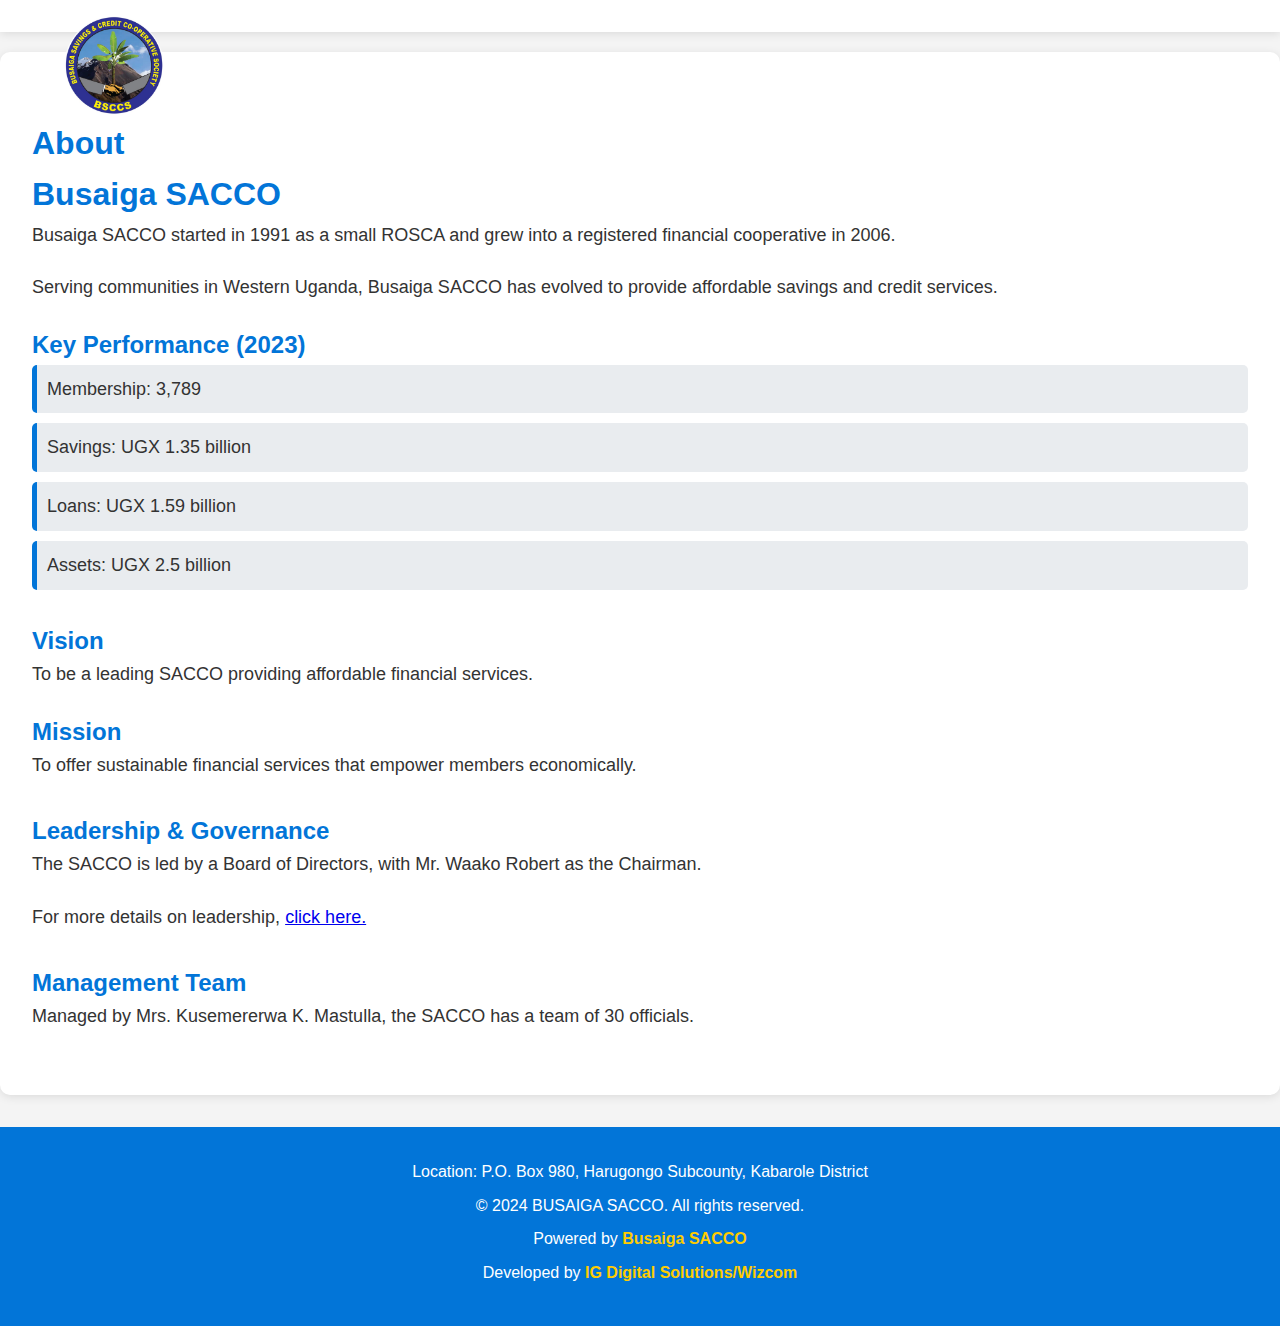
==== commit cf9d0e16: "Update about.html" ====
--- a/about.html
+++ b/about.html
@@ -28,16 +28,17 @@
 
     /* Header Styling */
     header {
-        background-color: #0275d8;
-        color: white;
+        background-color: white ;
+        color: gold;
         padding: 1rem 0;
         box-shadow: 0 2px 10px rgba(0, 0, 0, 0.1);
         position: relative;
     }
 
     header .logo {
-        width: 150px;
+        width: 100px;
         float: left;
+        border-radius: 50%
     }
 
     header nav {
@@ -63,14 +64,18 @@
         float: right;
         cursor: pointer;
         z-index: 1000;
+        
+        
     }
 
     .menu-icon .bar {
         width: 25px;
         height: 3px;
-        background-color: white;
+        background-color: gold;
         margin: 5px 0;
         transition: 0.4s;
+        
+        
     }
 
     /* Rotate first bar */
@@ -293,6 +298,9 @@
                 <a href="savings.html">Savings Products</a>
                 <a href="loans.html">Loan Products</a>
                 <a href="service-centers.html">Service Centers</a>
+                
+            <a href="opportunities.html">Opportunities</a>
+                <a href="events.html">Events</a>   
                 <a href="mobile.html">Mobile Transactions</a>
                 <a href="contact.html">Contact Us</a>
                 <a href="gallery.html">Gallery</a>
@@ -306,10 +314,12 @@
         <a href="index.html">Home</a>
         <a href="savings.html">Savings Products</a>
         <a href="loans.html">Loan Products</a>
-        <a href="gallery.html">Gallery</a>
+        <a href="service-centres.html">Service Centres </a>
         <a href="mobile.html">Mobile Transactions</a>
+        <a href="opportunities.html">Opportunities</a>
+                <a href="events.html">Events</a> 
         <a href="contact.html">Contact Us</a>
-        <a href="service-centers.html">Service Centers</a>
+        <a href="gallery.html">Gallery </a>
     </div>
 
     <main>
@@ -408,4 +418,4 @@
     }
     </script>
 </body>
-    </html>
+</html>
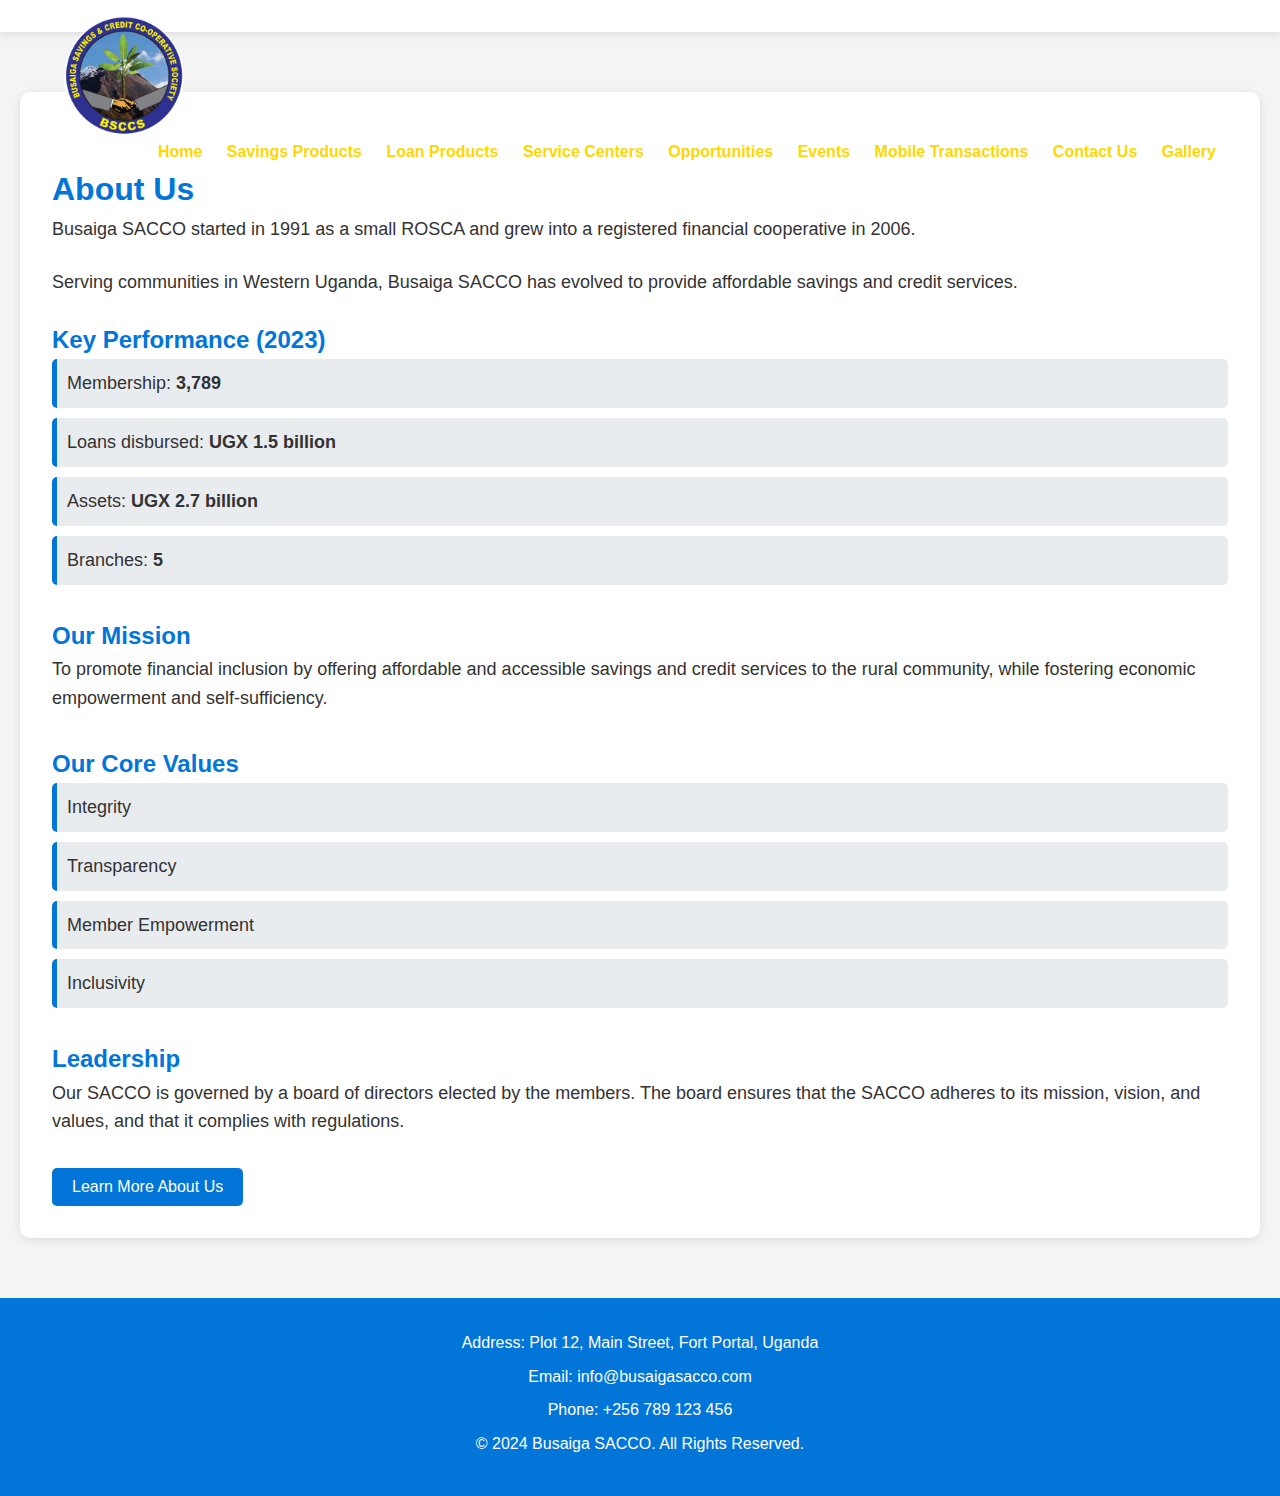
==== commit d91c285b: "Update about.html" ====
--- a/about.html
+++ b/about.html
@@ -28,17 +28,16 @@
 
     /* Header Styling */
     header {
-        background-color: white ;
+        background-color: white;
         color: gold;
         padding: 1rem 0;
         box-shadow: 0 2px 10px rgba(0, 0, 0, 0.1);
-        position: relative;
     }
 
     header .logo {
-        width: 100px;
+        width: 120px;
         float: left;
-        border-radius: 50%
+        border-radius: 50%;
     }
 
     header nav {
@@ -46,7 +45,7 @@
     }
 
     header nav a {
-        color: white;
+        color: gold;
         text-decoration: none;
         margin-left: 20px;
         font-weight: bold;
@@ -55,7 +54,7 @@
     }
 
     header nav a:hover {
-        color: #f4f4f4;
+        color: #0275d8;
     }
 
     /* Menu Icon for mobile */
@@ -64,8 +63,7 @@
         float: right;
         cursor: pointer;
         z-index: 1000;
-        
-        
+        margin-right: 15px;
     }
 
     .menu-icon .bar {
@@ -74,8 +72,6 @@
         background-color: gold;
         margin: 5px 0;
         transition: 0.4s;
-        
-        
     }
 
     /* Rotate first bar */
@@ -101,11 +97,12 @@
         z-index: 1;
         top: 0;
         right: 0;
-        background-color: white ;
+        background-color: white;
         overflow-x: hidden;
         transition: 0.5s;
         padding-top: 40px;
         border-radius: 4px;
+        box-shadow: -2px 0 5px rgba(0,0,0,0.1);
     }
 
     .sidebar a {
@@ -118,7 +115,7 @@
     }
 
     .sidebar a:hover {
-        color: #f1f1f1;
+        color: #0275d8;
     }
 
     .sidebar .closebtn {
@@ -133,7 +130,7 @@
     main {
         background-color: white;
         padding: 2rem;
-        margin: 20px 0;
+        margin: 60px 20px;
         border-radius: 10px;
         box-shadow: 0 2px 10px rgba(0, 0, 0, 0.1);
     }
@@ -298,8 +295,7 @@
                 <a href="savings.html">Savings Products</a>
                 <a href="loans.html">Loan Products</a>
                 <a href="service-centers.html">Service Centers</a>
-                
-            <a href="opportunities.html">Opportunities</a>
+                <a href="opportunities.html">Opportunities</a>
                 <a href="events.html">Events</a>   
                 <a href="mobile.html">Mobile Transactions</a>
                 <a href="contact.html">Contact Us</a>
@@ -314,77 +310,84 @@
         <a href="index.html">Home</a>
         <a href="savings.html">Savings Products</a>
         <a href="loans.html">Loan Products</a>
-        <a href="service-centres.html">Service Centres </a>
+        <a href="service-centres.html">Service Centres</a>
         <a href="mobile.html">Mobile Transactions</a>
         <a href="opportunities.html">Opportunities</a>
-                <a href="events.html">Events</a> 
+        <a href="events.html">Events</a> 
         <a href="contact.html">Contact Us</a>
-        <a href="gallery.html">Gallery </a>
+        <a href="gallery.html">Gallery</a>
     </div>
 
     <main>
         <section id="background">
-            <h1>About Busaiga SACCO</h1>
+            <h1>About Us</h1>
             <p>Busaiga SACCO started in 1991 as a small ROSCA and grew into a registered financial cooperative in 2006.</p>
             <p>Serving communities in Western Uganda, Busaiga SACCO has evolved to provide affordable savings and credit services.</p>
 
             <h2>Key Performance (2023)</h2>
             <ul>
-                <li>Membership: 3,789</li>
-                <li>Savings: UGX 1.35 billion</li>
-                <li>Loans: UGX 1.59 billion</li>
-                <li>Assets: UGX 2.5 billion</li>
+            
+                            <li>Membership: <strong>3,789</strong></li>
+                <li>Loans disbursed: <strong>UGX 1.5 billion</strong></li>
+                <li>Assets: <strong>UGX 2.7 billion</strong></li>
+                <li>Branches: <strong>5</strong></li>
             </ul>
         </section>
 
-        <section id="vision-mission">
-            <h2>Vision</h2>
-            <p>To be a leading SACCO providing affordable financial services.</p>
-
-            <h2>Mission</h2>
-            <p>To offer sustainable financial services that empower members economically.</p>
+        <section id="our-mission">
+            <h2>Our Mission</h2>
+            <p>To promote financial inclusion by offering affordable and accessible savings and credit services to the rural community, while fostering economic empowerment and self-sufficiency.</p>
         </section>
 
+        <section id="values">
+            <h2>Our Core Values</h2>
+            <ul>
+                <li>Integrity</li>
+                <li>Transparency</li>
+                <li>Member Empowerment</li>
+                <li>Inclusivity</li>
+            </ul>
+        </section>
+
         <section id="leadership">
-            <h2>Leadership & Governance</h2>
-            <p>The SACCO is led by a Board of Directors, with Mr. Waako Robert as the Chairman.</p>
-            <p>For more details on leadership, <a href="#" onclick="showLeadershipDetails()">click here.</a></p>
+            <h2>Leadership</h2>
+            <p>Our SACCO is governed by a board of directors elected by the members. The board ensures that the SACCO adheres to its mission, vision, and values, and that it complies with regulations.</p>
         </section>
 
-        <section id="management">
-            <h2>Management Team</h2>
-            <p>Managed by Mrs. Kusemererwa K. Mastulla, the SACCO has a team of 30 officials.</p>
-        </section>
+        <button id="openModalBtn">Learn More About Us</button>
+
+        <!-- Modal -->
+        <div id="myModal" class="modal">
+            <div class="modal-content">
+                <span class="close">&times;</span>
+                <h2>History of Busaiga SACCO</h2>
+                <p>Busaiga SACCO began as a small savings and credit association formed by local farmers in 1991. As the demand for financial services grew, it became a fully registered cooperative in 2006. Over the years, the SACCO has grown to serve thousands of members and expanded its services across the region.</p>
+            </div>
+        </div>
     </main>
 
     <footer>
         <div class="container">
-            <p>Location: P.O. Box 980, Harugongo Subcounty, Kabarole District</p>
-            <p>&copy; 2024 BUSAIGA SACCO. All rights reserved.</p>
-            <p>Powered by <a href="https://wa.me/+256784829845" target="_blank">Busaiga SACCO</a></p>
-            <p>Developed by <a href="https://wa.me/+256779491167" target="_blank">IG Digital Solutions/Wizcom</a></p>
+            <div class="footer-block">
+                <p>Address: Plot 12, Main Street, Fort Portal, Uganda</p>
+            </div>
+            <div class="footer-block">
+                <p>Email: info@busaigasacco.com</p>
+            </div>
+            <div class="footer-block">
+                <p>Phone: +256 789 123 456</p>
+            </div>
+            <div class="footer-block">
+                <p>&copy; 2024 Busaiga SACCO. All Rights Reserved.</p>
+            </div>
         </div>
     </footer>
 
-    <!-- Leadership Details Modal -->
-    <div id="leadershipModal" class="modal">
-        <div class="modal-content">
-            <span class="close">&times;</span>
-            <h2>Board of Directors</h2>
-            <ul>
-                <li>Mr. Waako Robert - Chairman</li>
-                <li>Mr. Kalemera Hannington - Vice Chairman</li>
-                <li>Ms. Kabubwinga Juliet - Secretary</li>
-                <li>Mr. Muhumuza Patrick - Treasurer</li>
-                <li>Ms. Birungi Agnes - Member</li>
-            </ul>
-        </div>
-    </div>
-
     <script>
+    // Toggle Sidebar
     function toggleSidebar() {
         var sidebar = document.getElementById("mySidebar");
-        var menuIcon = document.querySelector(".menu-icon");
+        var menuIcon = document.querySelector('.menu-icon');
         if (sidebar.style.width === "250px") {
             sidebar.style.width = "0";
             menuIcon.classList.remove("change");
@@ -394,28 +397,26 @@
         }
     }
 
-    // Get the modal
-    var modal = document.getElementById("leadershipModal");
-
-    // Get the <span> element that closes the modal
+    // Modal Logic
+    var modal = document.getElementById("myModal");
+    var btn = document.getElementById("openModalBtn");
     var span = document.getElementsByClassName("close")[0];
 
-    // When the user clicks on the button, open the modal
-    function showLeadershipDetails() {
+    btn.onclick = function() {
         modal.style.display = "block";
     }
 
-    // When the user clicks on <span> (x), close the modal
     span.onclick = function() {
         modal.style.display = "none";
     }
 
-    // When the user clicks anywhere outside of the modal, close it
     window.onclick = function(event) {
-        if (event.target == modal) {
+        if (event.target === modal) {
             modal.style.display = "none";
         }
     }
     </script>
 </body>
 </html>
+
+                
